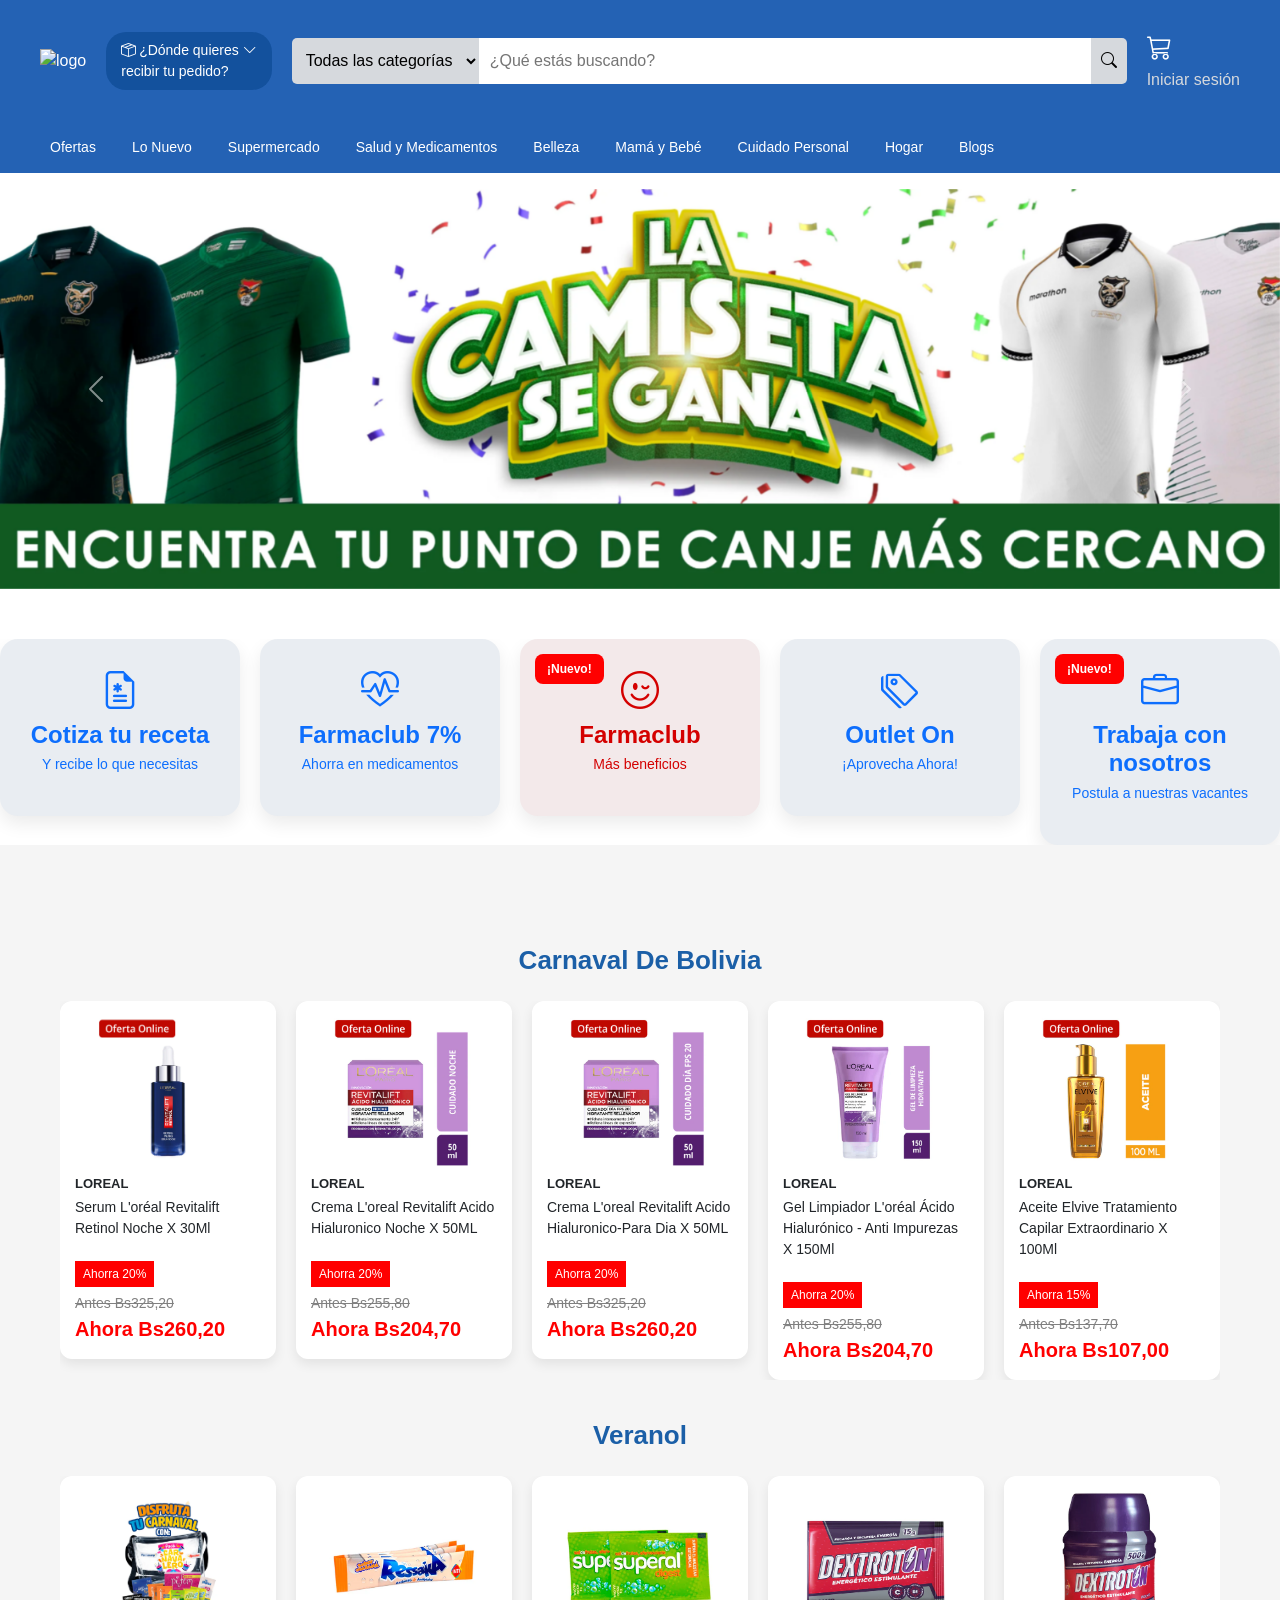
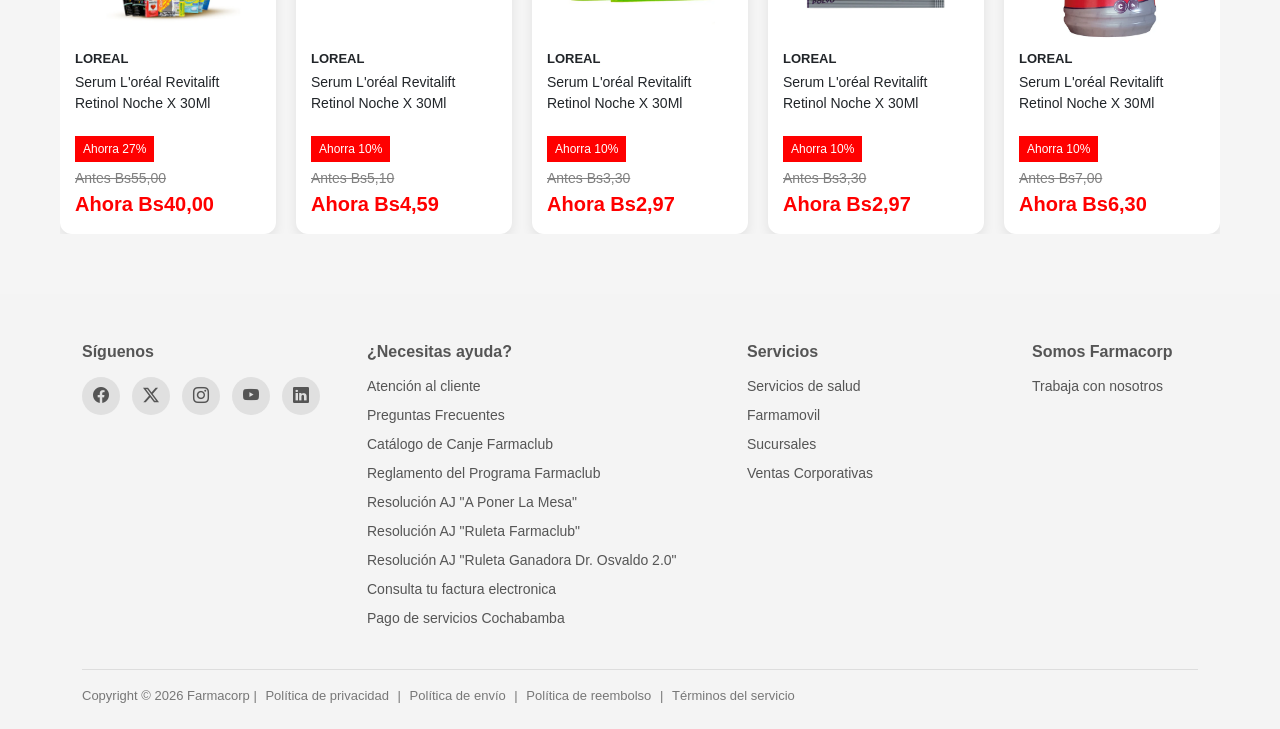
==== index.html @ aa455bb3 "Agregue la interfaz" ====
<!DOCTYPE html>
<html lang="es">

<head>
    <meta charset="UTF-8">
    <title>Farmacorp - Header</title>

    <!-- CSS PROPIO -->
    <link rel="stylesheet" href="style.css">

    <!-- Bootstrap Icons -->
    <link href="https://cdn.jsdelivr.net/npm/bootstrap-icons@1.11.3/font/bootstrap-icons.css" rel="stylesheet">

    <!-- Bootstrap CSS -->
    <link href="https://cdn.jsdelivr.net/npm/bootstrap@5.3.2/dist/css/bootstrap.min.css" rel="stylesheet">

    <!-- Swiper CSS -->
    <link rel="stylesheet" href="https://cdn.jsdelivr.net/npm/swiper@11/swiper-bundle.min.css" />
</head>

<body>

    <!-- ================= HEADER ================= -->
    <header>

        <div class="top-bar">
            <div class="logo">
                <img src="https://farmacorp.com/cdn/shop/files/farmacorp_-_copia_672x180_671x180_671x180_1570e736-2830-4a88-9469-2cffd4cb908e_1_671x180.webp?v=1767262376"
                    alt="logo">
            </div>

            <div class="ubicacion">
                <i class="bi bi-box-seam"></i>
                ¿Dónde quieres <i class="bi bi-chevron-down"></i><br> recibir tu pedido?
            </div>

            <div class="buscador">
                <select>
                    <option>Todas las categorías</option>
                    <option>Salud</option>
                    <option>Belleza</option>
                    <option>Hogar</option>
                </select>
                <input type="text" placeholder="¿Qué estás buscando?">
                <button><i class="bi bi-search" style="color: black;"></i></button>
            </div>

            <div class="acciones">
                <i class="bi bi-cart3" style="font-size: 25px;"></i> <br>
                <a href="#">Iniciar sesión</a>
            </div>
        </div>

        <nav class="menu">
            <ul>
                <li><a href="#">Ofertas</a></li>
                <li><a href="#">Lo Nuevo</a></li>
                <li><a href="#">Supermercado</a></li>
                <li><a href="#">Salud y Medicamentos</a></li>
                <li><a href="#">Belleza</a></li>
                <li><a href="#">Mamá y Bebé</a></li>
                <li><a href="#">Cuidado Personal</a></li>
                <li><a href="#">Hogar</a></li>
                <li><a href="#">Blogs</a></li>
            </ul>
        </nav>

    </header>

    <!-- ================= CARRUSEL PRINCIPAL ================= -->
    <div id="miCarrusel" class="carousel slide" data-bs-ride="carousel" data-bs-interval="5000">

        <div class="carousel-inner">
            <div class="carousel-item active">
                <img src="imgTarjetas/imgBaner1.png" class="d-block w-100">
            </div>

            <div class="carousel-item">
                <img src="imgTarjetas/imgBaner2.webp" class="d-block w-100">
            </div>

            <div class="carousel-item">
                <img src="imgTarjetas/imgBaner3.png" class="d-block w-100">
            </div>
        </div>

        <button class="carousel-control-prev" type="button" data-bs-target="#miCarrusel" data-bs-slide="prev">
            <span class="carousel-control-prev-icon"></span>
        </button>

        <button class="carousel-control-next" type="button" data-bs-target="#miCarrusel" data-bs-slide="next">
            <span class="carousel-control-next-icon"></span>
        </button>

    </div>

    <!-- ================= SLIDER DE TARJETAS ================= -->
    <div class="swiper mySwiper">

        <div class="swiper-wrapper">

            <div class="swiper-slide card-item">
                <i class="bi bi-file-earmark-medical"></i>
                <h4>Cotiza tu receta</h4>
                <p>Y recibe lo que necesitas</p>
            </div>

            <div class="swiper-slide card-item">
                <i class="bi bi-heart-pulse"></i>
                <h4>Farmaclub 7%</h4>
                <p>Ahorra en medicamentos</p>
            </div>

            <div class="swiper-slide card-item card-destacada">
                <span class="badge-nuevo">¡Nuevo!</span>
                <i class="bi bi-emoji-wink"></i>
                <h4>Farmaclub</h4>
                <p>Más beneficios</p>
            </div>

            <div class="swiper-slide card-item">
                <i class="bi bi-tags"></i>
                <h4>Outlet On</h4>
                <p>¡Aprovecha Ahora!</p>
            </div>

            <div class="swiper-slide card-item">
                <span class="badge-nuevo">¡Nuevo!</span>
                <i class="bi bi-briefcase"></i>
                <h4>Trabaja con nosotros</h4>
                <p>Postula a nuestras vacantes</p>
            </div>

            <!-- Servicios de Salud -->
            <div class="swiper-slide card-item">
                <span class="badge-nuevo">¡Nuevo!</span>
                <i class="bi bi-heart-pulse"></i>
                <h4>Servicios de Salud</h4>
                <p>Bienestar que perdura</p>
            </div>

            <!-- Ventas corporativas -->
            <div class="swiper-slide card-item">
                <i class="bi bi-arrow-repeat"></i>
                <h4>Ventas corporativas</h4>
                <p>Compra para tu empresa</p>
            </div>

            <!-- Buen vivir -->
            <div class="swiper-slide card-item">
                <i class="bi bi-book"></i>
                <h4>Buen vivir</h4>
                <p>Los post más leídos</p>
            </div>

        </div>
    </div>
    <section class="productos">

        <!-- ====== CARRUSEL 1 ====== -->
        <h2>Carnaval De Bolivia</h2>

        <div class="swiper productosSwiper1">
            <div class="swiper-wrapper">

                <!-- 9 PRODUCTOS -->
                <!-- Puedes cambiar imagen y texto luego -->

                <!-- Producto 1 -->
                <div class="swiper-slide card-producto">
                    
                    <img src="imgTarjetas/tarj1.webp" alt="">
                    <h5>LOREAL</h5>
                    <p>Serum L'oréal Revitalift Retinol Noche X 30Ml</p>
                    <span class="badge-desc">Ahorra 20%</span>
                    <div class="precio-antiguo">Antes Bs325,20</div>
                    <div class="precio-nuevo">Ahora Bs260,20</div>
                </div>

                <!-- Copia este bloque hasta tener 9 -->
                <div class="swiper-slide card-producto">
                    
                    <img src="imgTarjetas/tarj2.webp" alt="">
                    <h5>LOREAL</h5>
                    <p>Crema L'oreal Revitalift Acido Hialuronico Noche X 50ML</p>
                    <span class="badge-desc">Ahorra 20%</span>
                    <div class="precio-antiguo">Antes Bs255,80</div>
                    <div class="precio-nuevo">Ahora Bs204,70</div>
                </div>

                <div class="swiper-slide card-producto">
                    
                    <img src="imgTarjetas/tarj3.webp" alt="">
                    <h5>LOREAL</h5>
                    <p>Crema L'oreal Revitalift Acido Hialuronico-Para Dia X 50ML</p>
                    <span class="badge-desc">Ahorra 20%</span>
                    <div class="precio-antiguo">Antes Bs325,20</div>
                    <div class="precio-nuevo">Ahora Bs260,20</div>
                </div>

                <div class="swiper-slide card-producto">
                    
                    <img src="imgTarjetas/tarj4.webp" alt="">
                    <h5>LOREAL</h5>
                    <p>Gel Limpiador L'oréal Ácido Hialurónico - Anti Impurezas X 150Ml</p>
                    <span class="badge-desc">Ahorra 20%</span>
                    <div class="precio-antiguo">Antes Bs255,80</div>
                    <div class="precio-nuevo">Ahora Bs204,70</div>
                </div>

                <div class="swiper-slide card-producto">
                    
                    <img src="imgTarjetas/tarj5.webp" alt="">
                    <h5>LOREAL</h5>
                    <p>Aceite Elvive Tratamiento Capilar Extraordinario X 100Ml</p>
                    <span class="badge-desc">Ahorra 15%</span>
                    <div class="precio-antiguo">Antes Bs137,70</div>
                    <div class="precio-nuevo">Ahora Bs107,00</div>
                </div>

                <div class="swiper-slide card-producto">
                    
                    <img src="imgTarjetas/tarj6.webp">
                    <h5>LOREAL</h5>
                    <p>Garnier Skin Active Agua Micelar X 100Ml</p>
                    <span class="badge-desc">Ahorra 15%</span>
                    <div class="precio-antiguo">Antes Bs149,70</div>
                    <div class="precio-nuevo">Ahora Bs127,30</div>
                </div>

                <div class="swiper-slide card-producto">
                    
                    <img src="imgTarjetas/tarj7.webp" alt="">
                    <h5>LOREAL</h5>
                    <p>Garnier Skin Active Agua Micelar Con Aceite X 100Ml</p>
                    <span class="badge-desc">Ahorra 15%</span>
                    <div class="precio-antiguo">Antes Bs369,50</div>
                    <div class="precio-nuevo">Ahora Bs59,10</div>
                </div>

                <div class="swiper-slide card-producto">
                 
                    <img src="imgTarjetas/tarj8.webp" alt="">
                    <h5>LOREAL</h5>
                    <p>Agua Micelar Garnier Tono Uniforme X 400Ml</p>
                    <span class="badge-desc">Ahorra 15%</span>
                    <div class="precio-antiguo">Antes Bs89,50</div>
                    <div class="precio-nuevo">Ahora Bs76,10</div>
                </div>

                <!-- TARJETA VER MÁS -->
                <div class="swiper-slide card-producto card-vermas">
                    <div class="vermas-content">
                        
                        <i class="bi bi-arrow-right-circle-fill"></i>
                        <h4>Ver más</h4>
                        <span class="linea-titulo">Carnaval De Bolivia</span>
                    </div>
                </div>

            </div>
        </div>


        <!-- ====== CARRUSEL 2 ====== -->
        <h2>Veranol</h2>

        <div class="swiper productosSwiper2">
            <div class="swiper-wrapper">

                <!-- Repite misma estructura -->
                <div class="swiper-slide card-producto">
                   
                    <img src="imgTarjetas/tarj9.webp" alt="">
                    <h5>LOREAL</h5>
                    <p>Serum L'oréal Revitalift Retinol Noche X 30Ml</p>
                    <span class="badge-desc">Ahorra 27%</span>
                    <div class="precio-antiguo">Antes Bs55,00</div>
                    <div class="precio-nuevo">Ahora Bs40,00</div>
                </div>

                <div class="swiper-slide card-producto">
                    
                    <img src="imgTarjetas/tarj10.webp" alt="">
                    <h5>LOREAL</h5>
                    <p>Serum L'oréal Revitalift Retinol Noche X 30Ml</p>
                    <span class="badge-desc">Ahorra 10%</span>
                    <div class="precio-antiguo">Antes Bs5,10</div>
                    <div class="precio-nuevo">Ahora Bs4,59</div>
                </div>

                <div class="swiper-slide card-producto">
                   
                    <img src="imgTarjetas/tarj11.webp" alt="">
                    <h5>LOREAL</h5>
                    <p>Serum L'oréal Revitalift Retinol Noche X 30Ml</p>
                    <span class="badge-desc">Ahorra 10%</span>
                    <div class="precio-antiguo">Antes Bs3,30</div>
                    <div class="precio-nuevo">Ahora Bs2,97</div>
                </div>

                <div class="swiper-slide card-producto">
                    
                    <img src="imgTarjetas/tarj12.webp" alt="">
                    <h5>LOREAL</h5>
                    <p>Serum L'oréal Revitalift Retinol Noche X 30Ml</p>
                    <span class="badge-desc">Ahorra 10%</span>
                    <div class="precio-antiguo">Antes Bs3,30</div>
                    <div class="precio-nuevo">Ahora Bs2,97</div>
                </div>

                <div class="swiper-slide card-producto">
               
                    <img src="imgTarjetas/tarj13.webp" alt="">
                    <h5>LOREAL</h5>
                    <p>Serum L'oréal Revitalift Retinol Noche X 30Ml</p>
                    <span class="badge-desc">Ahorra 10%</span>
                    <div class="precio-antiguo">Antes Bs7,00</div>
                    <div class="precio-nuevo">Ahora Bs6,30</div>
                </div>

                <div class="swiper-slide card-producto">
                
                    <img src="imgTarjetas/tarj14.webp" alt="">
                    <h5>LOREAL</h5>
                    <p>Serum L'oréal Revitalift Retinol Noche X 30Ml</p>
                    <span class="badge-desc">Ahorra 10%</span>
                    <div class="precio-antiguo">Antes Bs116,70</div>
                    <div class="precio-nuevo">Ahora Bs105,03</div>
                </div>

                <div class="swiper-slide card-producto">
         
                    <img src="imgTarjetas/tarj15.webp" alt="">
                    <h5>LOREAL</h5>
                    <p>Serum L'oréal Revitalift Retinol Noche X 30Ml</p>
                    <span class="badge-desc">Ahorra 50%</span>
                    <div class="precio-antiguo">Antes Bs15,60</div>
                    <div class="precio-nuevo">Ahora Bs7,80</div>
                </div>

                <div class="swiper-slide card-producto">

                    <img src="imgTarjetas/tarj16.webp" alt="">
                    <h5>LOREAL</h5>
                    <p>Serum L'oréal Revitalift Retinol Noche X 30Ml</p>
                    <span class="badge-desc">Ahorra 50%</span>
                    <div class="precio-antiguo">Antes Bs453,40</div>
                    <div class="precio-nuevo">Ahora Bs226,70</div>
                </div>

                <!-- Copiar hasta 9 -->

                <div class="swiper-slide card-producto card-vermas">
                    <div class="vermas-content">
                        
                        <i class="bi bi-arrow-right-circle-fill"></i>
                        <h4>Ver más</h4>
                        <span class="linea-titulo">Veranol</span>
                    </div>
                </div>

            </div>
        </div>

    </section>

    <footer class="footer-farma pt-5 pb-4">
        <div class="container">

            <div class="row">

                <!-- Síguenos -->
                <div class="col-md-3">
                    <h6 class="footer-title">Síguenos</h6>
                    <div class="footer-social mt-3">
                        <a href="#"><i class="bi bi-facebook"></i></a>
                        <a href="#"><i class="bi bi-twitter-x"></i></a>
                        <a href="#"><i class="bi bi-instagram"></i></a>
                        <a href="#"><i class="bi bi-youtube"></i></a>
                        <a href="#"><i class="bi bi-linkedin"></i></a>
                    </div>
                </div>

                <!-- ¿Necesitas ayuda? -->
                <div class="col-md-4">
                    <h6 class="footer-title">¿Necesitas ayuda?</h6>
                    <ul class="footer-links">
                        <li><a href="#">Atención al cliente</a></li>
                        <li><a href="#">Preguntas Frecuentes</a></li>
                        <li><a href="#">Catálogo de Canje Farmaclub</a></li>
                        <li><a href="#">Reglamento del Programa Farmaclub</a></li>
                        <li><a href="#">Resolución AJ "A Poner La Mesa"</a></li>
                        <li><a href="#">Resolución AJ "Ruleta Farmaclub"</a></li>
                        <li><a href="#">Resolución AJ "Ruleta Ganadora Dr. Osvaldo 2.0"</a></li>
                        <li><a href="#">Consulta tu factura electronica</a></li>
                        <li><a href="#">Pago de servicios Cochabamba</a></li>
                    </ul>
                </div>

                <!-- Servicios -->
                <div class="col-md-3">
                    <h6 class="footer-title">Servicios</h6>
                    <ul class="footer-links">
                        <li><a href="#">Servicios de salud</a></li>
                        <li><a href="#">Farmamovil</a></li>
                        <li><a href="#">Sucursales</a></li>
                        <li><a href="#">Ventas Corporativas</a></li>
                    </ul>
                </div>

                <!-- Somos Farmacorp -->
                <div class="col-md-2">
                    <h6 class="footer-title">Somos Farmacorp</h6>
                    <ul class="footer-links">
                        <li><a href="#">Trabaja con nosotros</a></li>
                    </ul>
                </div>

            </div>

            <!-- Línea inferior -->
            <div class="footer-bottom mt-4 pt-3">
                <p class="m-0">
                    Copyright © 2026 Farmacorp |
                    <a href="#">Política de privacidad</a> |
                    <a href="#">Política de envío</a> |
                    <a href="#">Política de reembolso</a> |
                    <a href="#">Términos del servicio</a>
                </p>
            </div>

        </div>
    </footer>


    <!-- ================= SCRIPTS AL FINAL ================= -->

    <!-- Bootstrap JS -->
    <script src="https://cdn.jsdelivr.net/npm/bootstrap@5.3.2/dist/js/bootstrap.bundle.min.js"></script>

    <!-- Swiper JS (PRIMERO se carga la librería) -->
    <script src="https://cdn.jsdelivr.net/npm/swiper@11/swiper-bundle.min.js"></script>

    <!-- Luego se inicializa -->
    <script>
        var swiper = new Swiper(".mySwiper", {
            slidesPerView: 5,   // 👈 ahora 5 visibles
            spaceBetween: 20,
            grabCursor: true,
            breakpoints: {
                0: { slidesPerView: 1.2 },
                600: { slidesPerView: 2 },
                900: { slidesPerView: 3 },
                1200: { slidesPerView: 5 } // 👈 5 en escritorio
            }
        });
    </script>

    <script>
        new Swiper(".productosSwiper1", {
            slidesPerView: 5,
            spaceBetween: 20,
            grabCursor: true,
            breakpoints: {
                0: { slidesPerView: 1.2 },
                600: { slidesPerView: 2 },
                900: { slidesPerView: 3 },
                1200: { slidesPerView: 5 }
            }
        });

        new Swiper(".productosSwiper2", {
            slidesPerView: 5,
            spaceBetween: 20,
            grabCursor: true,
            breakpoints: {
                0: { slidesPerView: 1.2 },
                600: { slidesPerView: 2 },
                900: { slidesPerView: 3 },
                1200: { slidesPerView: 5 }
            }
        });
    </script>


</body>

</html>
---- style.css ----
/* =========================
   RESET GENERAL
========================= */
*{
    margin:0;
    padding:0;
    box-sizing:border-box;
    font-family: Arial, sans-serif;
}

body{
    background:#ffffff;
}

/* =========================
   HEADER
========================= */
header{
    background:#2462b4;
    color:white;
}

/* =========================
   BARRA SUPERIOR
========================= */
.top-bar{
    display:flex;
    align-items:center;
    justify-content:space-between;
    padding:30px 40px;
    gap:20px;
}

.logo img{
    width:180px;
}

.ubicacion{
    background:#13519d;
    padding:8px 15px;
    border-radius:20px;
    font-size:14px;
    cursor:pointer;
}

.ubicacion:hover{
    background:#163d6e;
}

/* =========================
   BUSCADOR
========================= */
.buscador{
    display:flex;
    flex:1;
    max-width:900px;
}

.buscador select,
.buscador button{
    padding:10px;
    border:none;
    background:#d6d9dd;
}

.buscador select{
    border-radius:5px 0 0 5px;
}

.buscador input{
    flex:1;
    padding:11px;
    border:none;
    outline:none;
}

.buscador button{
    border-radius:0 5px 5px 0;
    cursor:pointer;
}

.buscador button:hover{
    background:#163d6e;
}

/* =========================
   MENU
========================= */
.menu ul{
    display:flex;
    list-style:none;
}

.menu a{
    display:block;
    padding:15px 18px;
    color:white;
    text-decoration:none;
    font-size:14px;
    transition:0.3s;
}

.menu a:hover{
    background:#1b3c6a;
}

/* =========================
   CARRUSEL PRINCIPAL
========================= */
.carousel-item{
    height:400px;
}

.carousel-item img{
    width:100%;
    height:100%;
    object-fit:cover;
}
.acciones a{
color: #d6d9dd;
text-decoration: none;
}
/* =========================
   CARRUSEL SUPERIOR (ICONOS)
========================= */
.mySwiper{
    margin-top:50px;
    padding:20px 40px;
}

.card-item{
    background:#e9edf2;
    border-radius:18px;
    padding:25px 15px;
    text-align:center;
    height:190px;
    display:flex;
    flex-direction:column;
    justify-content:center;
    box-shadow:0 8px 18px rgba(0,0,0,0.08);
    transition:0.3s;
    position:relative;
}

/* TARJETA DESTACADA FARMACLUB */

.card-item.card-destacada h4,
.card-item.card-destacada p,
.card-item.card-destacada i {
    color: #d40000 !important;
}
.card-destacada{
    background:#f3e9ea;   /* rosado claro */
}

.card-destacada h4{
    color:#c62828;   /* rojo título */
}

.card-destacada p{
    color:#c62828;
}

.card-destacada i{
    color:#c62828;
}

.card-item:hover{
    transform:translateY(-6px);
}

.card-item i{
    font-size:38px;
    color:#0d6efd;
    margin-bottom:10px;
}

.card-item h4{
    color:#0d6efd;
    font-weight:bold;
    margin-bottom:5px;
}

.card-item p{
    color:#0d6efd;
    font-size:14px;
}

.badge-nuevo{
    position:absolute;
    top:15px;
    left:15px;
    background:red;
    color:white;
    font-size:12px;
    padding:6px 12px;
    border-radius:8px;
    font-weight:bold;
}

/* =========================
   PRODUCTOS (CARRUSEL)
========================= */
.productos{
    padding:60px;
    background:#f5f5f5;
}

.productos h2{
    margin:40px 0 25px;
    color:#1b5fa7;
    font-weight:bold;
    text-align:center;   /* 👈 centrado */
    font-size:26px;
}

/* TARJETAS PRODUCTO */
.card-producto{
    background:white;
    border-radius:12px;
    padding:15px;
    height:360px;
    box-shadow:0 5px 12px rgba(0,0,0,0.08);
    position:relative;
    transition:0.3s;
    display:flex;
    flex-direction:column;
}

.card-producto:hover{
    transform:translateY(-5px);
}

.card-producto img{
    width:100%;
    height:150px;
    object-fit:contain;
    margin-bottom:10px;
}

.card-producto h5{
    font-size:13px;
    font-weight:bold;
    margin-bottom:5px;
}

.card-producto p{
    font-size:14px;
    flex-grow:1;
}

/* BADGES */
.badge-online{
    position:absolute;
    top:10px;
    left:10px;
    background:#c00000;
    color:white;
    padding:4px 8px;
    font-size:11px;
    border-radius:4px;
}

.badge-desc{
    display:inline-block;
    background:red;
    color:white;
    font-size:12px;
    padding:4px 8px;
    margin:6px 0;
}

.precio-antiguo{
    text-decoration:line-through;
    color:gray;
    font-size:14px;
}

.precio-nuevo{
    color:red;
    font-size:20px;
    font-weight:bold;
}


/* ===============================
   TARJETA VER MÁS ESTILO FARMACORP
================================ */

.card-vermas{
    background:#0f3d73; /* azul oscuro */
    border-radius:12px;
    height:360px;
    display:flex;
    align-items:center;
    justify-content:center;
    text-align:center;
    cursor:pointer;
    transition:0.3s;
}

.card-vermas:hover{
    transform:translateY(-5px);
    background:#0c2f59;
}

.card-vermas .vermas-content{
    display:flex;
    flex-direction:column;
    align-items:center;
    justify-content:center;
}

.card-vermas .linea-titulo{
    font-size:15px;
    font-weight:500;
    color:white;
    margin-bottom:10px;
}

.card-vermas h4{
    font-size:22px;
    font-weight:bold;
    color:white;
    margin-bottom:12px;
}

.card-vermas i{
    font-size:40px;
    color:white;
}

/* FOOTER */
.footer-farma {
  background-color: #f4f4f4;
  color: #555;
  font-size: 14px;
}

.footer-title {
  font-weight: 600;
  margin-bottom: 15px;
}

.footer-links {
  list-style: none;
  padding: 0;
}

.footer-links li {
  margin-bottom: 8px;
}

.footer-links a {
  text-decoration: none;
  color: #555;
  transition: 0.2s;
}

.footer-links a:hover {
  color: #0d47a1;
}

.footer-social a {
  display: inline-flex;
  align-items: center;
  justify-content: center;
  width: 38px;
  height: 38px;
  background-color: #e0e0e0;
  border-radius: 50%;
  margin-right: 8px;
  color: #555;
  font-size: 16px;
  transition: 0.3s;
}

.footer-social a:hover {
  background-color: #d0d0d0;
}

.footer-bottom {
  border-top: 1px solid #ddd;
  font-size: 13px;
  color: #777;
}

.footer-bottom a {
  text-decoration: none;
  color: #777;
  margin: 0 5px;
}

.footer-bottom a:hover {
  color: #000;
}

/* =========================
   RESPONSIVE
========================= */
@media(max-width:900px){
    .top-bar{
        flex-wrap:wrap;
    }

    .buscador{
        width:100%;
    }
}
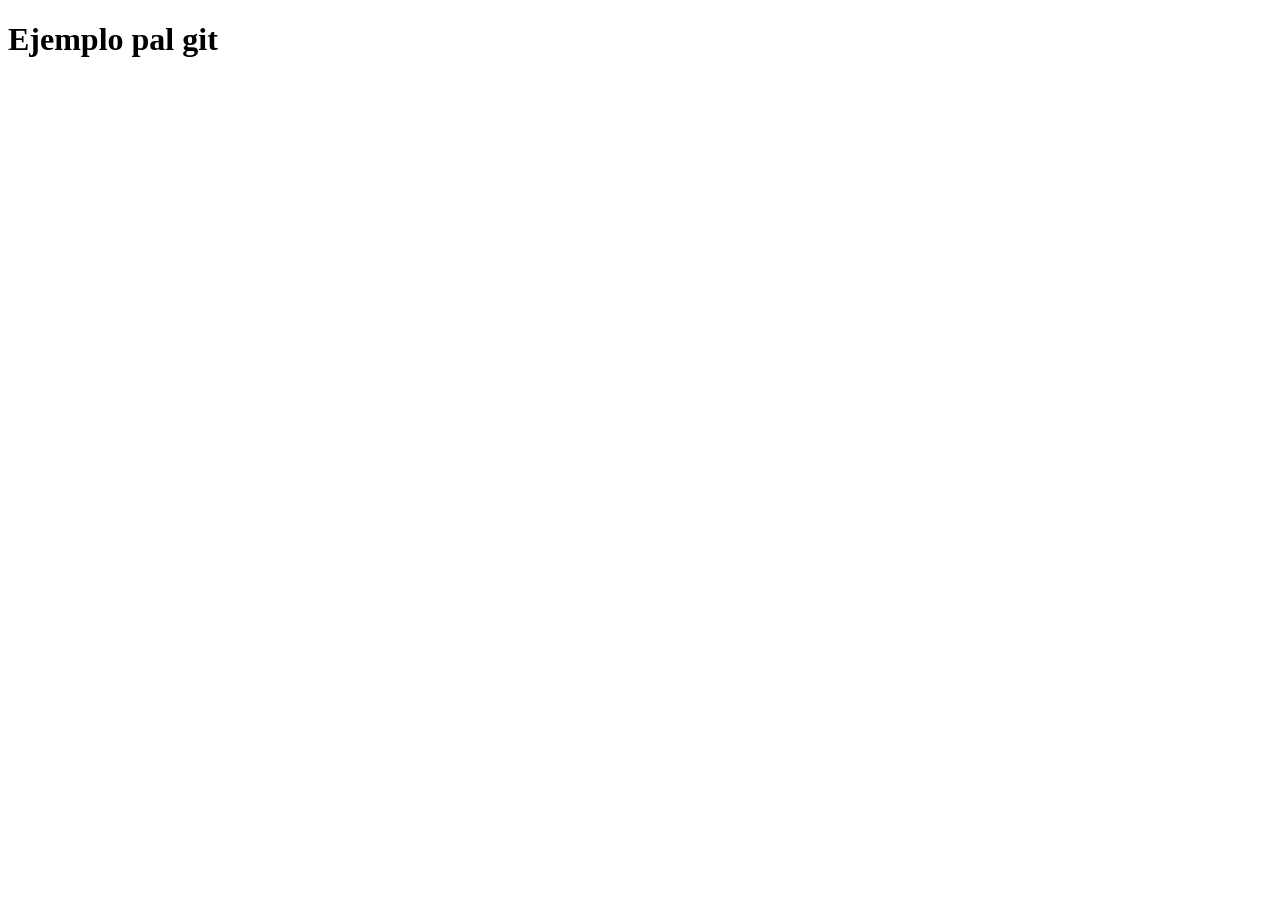
==== commit d6b044e0: "agrego ejemplo" ====
--- a/index.html
+++ b/index.html
@@ -1,489 +1,11 @@
 <!DOCTYPE html>
-<html lang="es">
-
+<html lang="en">
 <head>
     <meta charset="UTF-8">
-    <title>Farmacorp - Header</title>
-
-    <!-- CSS PROPIO -->
-    <link rel="stylesheet" href="style.css">
-
-    <!-- Bootstrap Icons -->
-    <link href="https://cdn.jsdelivr.net/npm/bootstrap-icons@1.11.3/font/bootstrap-icons.css" rel="stylesheet">
-
-    <!-- Bootstrap CSS -->
-    <link href="https://cdn.jsdelivr.net/npm/bootstrap@5.3.2/dist/css/bootstrap.min.css" rel="stylesheet">
-
-    <!-- Swiper CSS -->
-    <link rel="stylesheet" href="https://cdn.jsdelivr.net/npm/swiper@11/swiper-bundle.min.css" />
+    <meta name="viewport" content="width=device-width, initial-scale=1.0">
+    <title>Document</title>
 </head>
-
 <body>
-
-    <!-- ================= HEADER ================= -->
-    <header>
-
-        <div class="top-bar">
-            <div class="logo">
-                <img src="https://farmacorp.com/cdn/shop/files/farmacorp_-_copia_672x180_671x180_671x180_1570e736-2830-4a88-9469-2cffd4cb908e_1_671x180.webp?v=1767262376"
-                    alt="logo">
-            </div>
-
-            <div class="ubicacion">
-                <i class="bi bi-box-seam"></i>
-                ¿Dónde quieres <i class="bi bi-chevron-down"></i><br> recibir tu pedido?
-            </div>
-
-            <div class="buscador">
-                <select>
-                    <option>Todas las categorías</option>
-                    <option>Salud</option>
-                    <option>Belleza</option>
-                    <option>Hogar</option>
-                </select>
-                <input type="text" placeholder="¿Qué estás buscando?">
-                <button><i class="bi bi-search" style="color: black;"></i></button>
-            </div>
-
-            <div class="acciones">
-                <i class="bi bi-cart3" style="font-size: 25px;"></i> <br>
-                <a href="#">Iniciar sesión</a>
-            </div>
-        </div>
-
-        <nav class="menu">
-            <ul>
-                <li><a href="#">Ofertas</a></li>
-                <li><a href="#">Lo Nuevo</a></li>
-                <li><a href="#">Supermercado</a></li>
-                <li><a href="#">Salud y Medicamentos</a></li>
-                <li><a href="#">Belleza</a></li>
-                <li><a href="#">Mamá y Bebé</a></li>
-                <li><a href="#">Cuidado Personal</a></li>
-                <li><a href="#">Hogar</a></li>
-                <li><a href="#">Blogs</a></li>
-            </ul>
-        </nav>
-
-    </header>
-
-    <!-- ================= CARRUSEL PRINCIPAL ================= -->
-    <div id="miCarrusel" class="carousel slide" data-bs-ride="carousel" data-bs-interval="5000">
-
-        <div class="carousel-inner">
-            <div class="carousel-item active">
-                <img src="imgTarjetas/imgBaner1.png" class="d-block w-100">
-            </div>
-
-            <div class="carousel-item">
-                <img src="imgTarjetas/imgBaner2.webp" class="d-block w-100">
-            </div>
-
-            <div class="carousel-item">
-                <img src="imgTarjetas/imgBaner3.png" class="d-block w-100">
-            </div>
-        </div>
-
-        <button class="carousel-control-prev" type="button" data-bs-target="#miCarrusel" data-bs-slide="prev">
-            <span class="carousel-control-prev-icon"></span>
-        </button>
-
-        <button class="carousel-control-next" type="button" data-bs-target="#miCarrusel" data-bs-slide="next">
-            <span class="carousel-control-next-icon"></span>
-        </button>
-
-    </div>
-
-    <!-- ================= SLIDER DE TARJETAS ================= -->
-    <div class="swiper mySwiper">
-
-        <div class="swiper-wrapper">
-
-            <div class="swiper-slide card-item">
-                <i class="bi bi-file-earmark-medical"></i>
-                <h4>Cotiza tu receta</h4>
-                <p>Y recibe lo que necesitas</p>
-            </div>
-
-            <div class="swiper-slide card-item">
-                <i class="bi bi-heart-pulse"></i>
-                <h4>Farmaclub 7%</h4>
-                <p>Ahorra en medicamentos</p>
-            </div>
-
-            <div class="swiper-slide card-item card-destacada">
-                <span class="badge-nuevo">¡Nuevo!</span>
-                <i class="bi bi-emoji-wink"></i>
-                <h4>Farmaclub</h4>
-                <p>Más beneficios</p>
-            </div>
-
-            <div class="swiper-slide card-item">
-                <i class="bi bi-tags"></i>
-                <h4>Outlet On</h4>
-                <p>¡Aprovecha Ahora!</p>
-            </div>
-
-            <div class="swiper-slide card-item">
-                <span class="badge-nuevo">¡Nuevo!</span>
-                <i class="bi bi-briefcase"></i>
-                <h4>Trabaja con nosotros</h4>
-                <p>Postula a nuestras vacantes</p>
-            </div>
-
-            <!-- Servicios de Salud -->
-            <div class="swiper-slide card-item">
-                <span class="badge-nuevo">¡Nuevo!</span>
-                <i class="bi bi-heart-pulse"></i>
-                <h4>Servicios de Salud</h4>
-                <p>Bienestar que perdura</p>
-            </div>
-
-            <!-- Ventas corporativas -->
-            <div class="swiper-slide card-item">
-                <i class="bi bi-arrow-repeat"></i>
-                <h4>Ventas corporativas</h4>
-                <p>Compra para tu empresa</p>
-            </div>
-
-            <!-- Buen vivir -->
-            <div class="swiper-slide card-item">
-                <i class="bi bi-book"></i>
-                <h4>Buen vivir</h4>
-                <p>Los post más leídos</p>
-            </div>
-
-        </div>
-    </div>
-    <section class="productos">
-
-        <!-- ====== CARRUSEL 1 ====== -->
-        <h2>Carnaval De Bolivia</h2>
-
-        <div class="swiper productosSwiper1">
-            <div class="swiper-wrapper">
-
-                <!-- 9 PRODUCTOS -->
-                <!-- Puedes cambiar imagen y texto luego -->
-
-                <!-- Producto 1 -->
-                <div class="swiper-slide card-producto">
-                    
-                    <img src="imgTarjetas/tarj1.webp" alt="">
-                    <h5>LOREAL</h5>
-                    <p>Serum L'oréal Revitalift Retinol Noche X 30Ml</p>
-                    <span class="badge-desc">Ahorra 20%</span>
-                    <div class="precio-antiguo">Antes Bs325,20</div>
-                    <div class="precio-nuevo">Ahora Bs260,20</div>
-                </div>
-
-                <!-- Copia este bloque hasta tener 9 -->
-                <div class="swiper-slide card-producto">
-                    
-                    <img src="imgTarjetas/tarj2.webp" alt="">
-                    <h5>LOREAL</h5>
-                    <p>Crema L'oreal Revitalift Acido Hialuronico Noche X 50ML</p>
-                    <span class="badge-desc">Ahorra 20%</span>
-                    <div class="precio-antiguo">Antes Bs255,80</div>
-                    <div class="precio-nuevo">Ahora Bs204,70</div>
-                </div>
-
-                <div class="swiper-slide card-producto">
-                    
-                    <img src="imgTarjetas/tarj3.webp" alt="">
-                    <h5>LOREAL</h5>
-                    <p>Crema L'oreal Revitalift Acido Hialuronico-Para Dia X 50ML</p>
-                    <span class="badge-desc">Ahorra 20%</span>
-                    <div class="precio-antiguo">Antes Bs325,20</div>
-                    <div class="precio-nuevo">Ahora Bs260,20</div>
-                </div>
-
-                <div class="swiper-slide card-producto">
-                    
-                    <img src="imgTarjetas/tarj4.webp" alt="">
-                    <h5>LOREAL</h5>
-                    <p>Gel Limpiador L'oréal Ácido Hialurónico - Anti Impurezas X 150Ml</p>
-                    <span class="badge-desc">Ahorra 20%</span>
-                    <div class="precio-antiguo">Antes Bs255,80</div>
-                    <div class="precio-nuevo">Ahora Bs204,70</div>
-                </div>
-
-                <div class="swiper-slide card-producto">
-                    
-                    <img src="imgTarjetas/tarj5.webp" alt="">
-                    <h5>LOREAL</h5>
-                    <p>Aceite Elvive Tratamiento Capilar Extraordinario X 100Ml</p>
-                    <span class="badge-desc">Ahorra 15%</span>
-                    <div class="precio-antiguo">Antes Bs137,70</div>
-                    <div class="precio-nuevo">Ahora Bs107,00</div>
-                </div>
-
-                <div class="swiper-slide card-producto">
-                    
-                    <img src="imgTarjetas/tarj6.webp">
-                    <h5>LOREAL</h5>
-                    <p>Garnier Skin Active Agua Micelar X 100Ml</p>
-                    <span class="badge-desc">Ahorra 15%</span>
-                    <div class="precio-antiguo">Antes Bs149,70</div>
-                    <div class="precio-nuevo">Ahora Bs127,30</div>
-                </div>
-
-                <div class="swiper-slide card-producto">
-                    
-                    <img src="imgTarjetas/tarj7.webp" alt="">
-                    <h5>LOREAL</h5>
-                    <p>Garnier Skin Active Agua Micelar Con Aceite X 100Ml</p>
-                    <span class="badge-desc">Ahorra 15%</span>
-                    <div class="precio-antiguo">Antes Bs369,50</div>
-                    <div class="precio-nuevo">Ahora Bs59,10</div>
-                </div>
-
-                <div class="swiper-slide card-producto">
-                 
-                    <img src="imgTarjetas/tarj8.webp" alt="">
-                    <h5>LOREAL</h5>
-                    <p>Agua Micelar Garnier Tono Uniforme X 400Ml</p>
-                    <span class="badge-desc">Ahorra 15%</span>
-                    <div class="precio-antiguo">Antes Bs89,50</div>
-                    <div class="precio-nuevo">Ahora Bs76,10</div>
-                </div>
-
-                <!-- TARJETA VER MÁS -->
-                <div class="swiper-slide card-producto card-vermas">
-                    <div class="vermas-content">
-                        
-                        <i class="bi bi-arrow-right-circle-fill"></i>
-                        <h4>Ver más</h4>
-                        <span class="linea-titulo">Carnaval De Bolivia</span>
-                    </div>
-                </div>
-
-            </div>
-        </div>
-
-
-        <!-- ====== CARRUSEL 2 ====== -->
-        <h2>Veranol</h2>
-
-        <div class="swiper productosSwiper2">
-            <div class="swiper-wrapper">
-
-                <!-- Repite misma estructura -->
-                <div class="swiper-slide card-producto">
-                   
-                    <img src="imgTarjetas/tarj9.webp" alt="">
-                    <h5>LOREAL</h5>
-                    <p>Serum L'oréal Revitalift Retinol Noche X 30Ml</p>
-                    <span class="badge-desc">Ahorra 27%</span>
-                    <div class="precio-antiguo">Antes Bs55,00</div>
-                    <div class="precio-nuevo">Ahora Bs40,00</div>
-                </div>
-
-                <div class="swiper-slide card-producto">
-                    
-                    <img src="imgTarjetas/tarj10.webp" alt="">
-                    <h5>LOREAL</h5>
-                    <p>Serum L'oréal Revitalift Retinol Noche X 30Ml</p>
-                    <span class="badge-desc">Ahorra 10%</span>
-                    <div class="precio-antiguo">Antes Bs5,10</div>
-                    <div class="precio-nuevo">Ahora Bs4,59</div>
-                </div>
-
-                <div class="swiper-slide card-producto">
-                   
-                    <img src="imgTarjetas/tarj11.webp" alt="">
-                    <h5>LOREAL</h5>
-                    <p>Serum L'oréal Revitalift Retinol Noche X 30Ml</p>
-                    <span class="badge-desc">Ahorra 10%</span>
-                    <div class="precio-antiguo">Antes Bs3,30</div>
-                    <div class="precio-nuevo">Ahora Bs2,97</div>
-                </div>
-
-                <div class="swiper-slide card-producto">
-                    
-                    <img src="imgTarjetas/tarj12.webp" alt="">
-                    <h5>LOREAL</h5>
-                    <p>Serum L'oréal Revitalift Retinol Noche X 30Ml</p>
-                    <span class="badge-desc">Ahorra 10%</span>
-                    <div class="precio-antiguo">Antes Bs3,30</div>
-                    <div class="precio-nuevo">Ahora Bs2,97</div>
-                </div>
-
-                <div class="swiper-slide card-producto">
-               
-                    <img src="imgTarjetas/tarj13.webp" alt="">
-                    <h5>LOREAL</h5>
-                    <p>Serum L'oréal Revitalift Retinol Noche X 30Ml</p>
-                    <span class="badge-desc">Ahorra 10%</span>
-                    <div class="precio-antiguo">Antes Bs7,00</div>
-                    <div class="precio-nuevo">Ahora Bs6,30</div>
-                </div>
-
-                <div class="swiper-slide card-producto">
-                
-                    <img src="imgTarjetas/tarj14.webp" alt="">
-                    <h5>LOREAL</h5>
-                    <p>Serum L'oréal Revitalift Retinol Noche X 30Ml</p>
-                    <span class="badge-desc">Ahorra 10%</span>
-                    <div class="precio-antiguo">Antes Bs116,70</div>
-                    <div class="precio-nuevo">Ahora Bs105,03</div>
-                </div>
-
-                <div class="swiper-slide card-producto">
-         
-                    <img src="imgTarjetas/tarj15.webp" alt="">
-                    <h5>LOREAL</h5>
-                    <p>Serum L'oréal Revitalift Retinol Noche X 30Ml</p>
-                    <span class="badge-desc">Ahorra 50%</span>
-                    <div class="precio-antiguo">Antes Bs15,60</div>
-                    <div class="precio-nuevo">Ahora Bs7,80</div>
-                </div>
-
-                <div class="swiper-slide card-producto">
-
-                    <img src="imgTarjetas/tarj16.webp" alt="">
-                    <h5>LOREAL</h5>
-                    <p>Serum L'oréal Revitalift Retinol Noche X 30Ml</p>
-                    <span class="badge-desc">Ahorra 50%</span>
-                    <div class="precio-antiguo">Antes Bs453,40</div>
-                    <div class="precio-nuevo">Ahora Bs226,70</div>
-                </div>
-
-                <!-- Copiar hasta 9 -->
-
-                <div class="swiper-slide card-producto card-vermas">
-                    <div class="vermas-content">
-                        
-                        <i class="bi bi-arrow-right-circle-fill"></i>
-                        <h4>Ver más</h4>
-                        <span class="linea-titulo">Veranol</span>
-                    </div>
-                </div>
-
-            </div>
-        </div>
-
-    </section>
-
-    <footer class="footer-farma pt-5 pb-4">
-        <div class="container">
-
-            <div class="row">
-
-                <!-- Síguenos -->
-                <div class="col-md-3">
-                    <h6 class="footer-title">Síguenos</h6>
-                    <div class="footer-social mt-3">
-                        <a href="#"><i class="bi bi-facebook"></i></a>
-                        <a href="#"><i class="bi bi-twitter-x"></i></a>
-                        <a href="#"><i class="bi bi-instagram"></i></a>
-                        <a href="#"><i class="bi bi-youtube"></i></a>
-                        <a href="#"><i class="bi bi-linkedin"></i></a>
-                    </div>
-                </div>
-
-                <!-- ¿Necesitas ayuda? -->
-                <div class="col-md-4">
-                    <h6 class="footer-title">¿Necesitas ayuda?</h6>
-                    <ul class="footer-links">
-                        <li><a href="#">Atención al cliente</a></li>
-                        <li><a href="#">Preguntas Frecuentes</a></li>
-                        <li><a href="#">Catálogo de Canje Farmaclub</a></li>
-                        <li><a href="#">Reglamento del Programa Farmaclub</a></li>
-                        <li><a href="#">Resolución AJ "A Poner La Mesa"</a></li>
-                        <li><a href="#">Resolución AJ "Ruleta Farmaclub"</a></li>
-                        <li><a href="#">Resolución AJ "Ruleta Ganadora Dr. Osvaldo 2.0"</a></li>
-                        <li><a href="#">Consulta tu factura electronica</a></li>
-                        <li><a href="#">Pago de servicios Cochabamba</a></li>
-                    </ul>
-                </div>
-
-                <!-- Servicios -->
-                <div class="col-md-3">
-                    <h6 class="footer-title">Servicios</h6>
-                    <ul class="footer-links">
-                        <li><a href="#">Servicios de salud</a></li>
-                        <li><a href="#">Farmamovil</a></li>
-                        <li><a href="#">Sucursales</a></li>
-                        <li><a href="#">Ventas Corporativas</a></li>
-                    </ul>
-                </div>
-
-                <!-- Somos Farmacorp -->
-                <div class="col-md-2">
-                    <h6 class="footer-title">Somos Farmacorp</h6>
-                    <ul class="footer-links">
-                        <li><a href="#">Trabaja con nosotros</a></li>
-                    </ul>
-                </div>
-
-            </div>
-
-            <!-- Línea inferior -->
-            <div class="footer-bottom mt-4 pt-3">
-                <p class="m-0">
-                    Copyright © 2026 Farmacorp |
-                    <a href="#">Política de privacidad</a> |
-                    <a href="#">Política de envío</a> |
-                    <a href="#">Política de reembolso</a> |
-                    <a href="#">Términos del servicio</a>
-                </p>
-            </div>
-
-        </div>
-    </footer>
-
-
-    <!-- ================= SCRIPTS AL FINAL ================= -->
-
-    <!-- Bootstrap JS -->
-    <script src="https://cdn.jsdelivr.net/npm/bootstrap@5.3.2/dist/js/bootstrap.bundle.min.js"></script>
-
-    <!-- Swiper JS (PRIMERO se carga la librería) -->
-    <script src="https://cdn.jsdelivr.net/npm/swiper@11/swiper-bundle.min.js"></script>
-
-    <!-- Luego se inicializa -->
-    <script>
-        var swiper = new Swiper(".mySwiper", {
-            slidesPerView: 5,   // 👈 ahora 5 visibles
-            spaceBetween: 20,
-            grabCursor: true,
-            breakpoints: {
-                0: { slidesPerView: 1.2 },
-                600: { slidesPerView: 2 },
-                900: { slidesPerView: 3 },
-                1200: { slidesPerView: 5 } // 👈 5 en escritorio
-            }
-        });
-    </script>
-
-    <script>
-        new Swiper(".productosSwiper1", {
-            slidesPerView: 5,
-            spaceBetween: 20,
-            grabCursor: true,
-            breakpoints: {
-                0: { slidesPerView: 1.2 },
-                600: { slidesPerView: 2 },
-                900: { slidesPerView: 3 },
-                1200: { slidesPerView: 5 }
-            }
-        });
-
-        new Swiper(".productosSwiper2", {
-            slidesPerView: 5,
-            spaceBetween: 20,
-            grabCursor: true,
-            breakpoints: {
-                0: { slidesPerView: 1.2 },
-                600: { slidesPerView: 2 },
-                900: { slidesPerView: 3 },
-                1200: { slidesPerView: 5 }
-            }
-        });
-    </script>
-
-
+    <h1>Ejemplo pal git</h1>
 </body>
-
 </html>
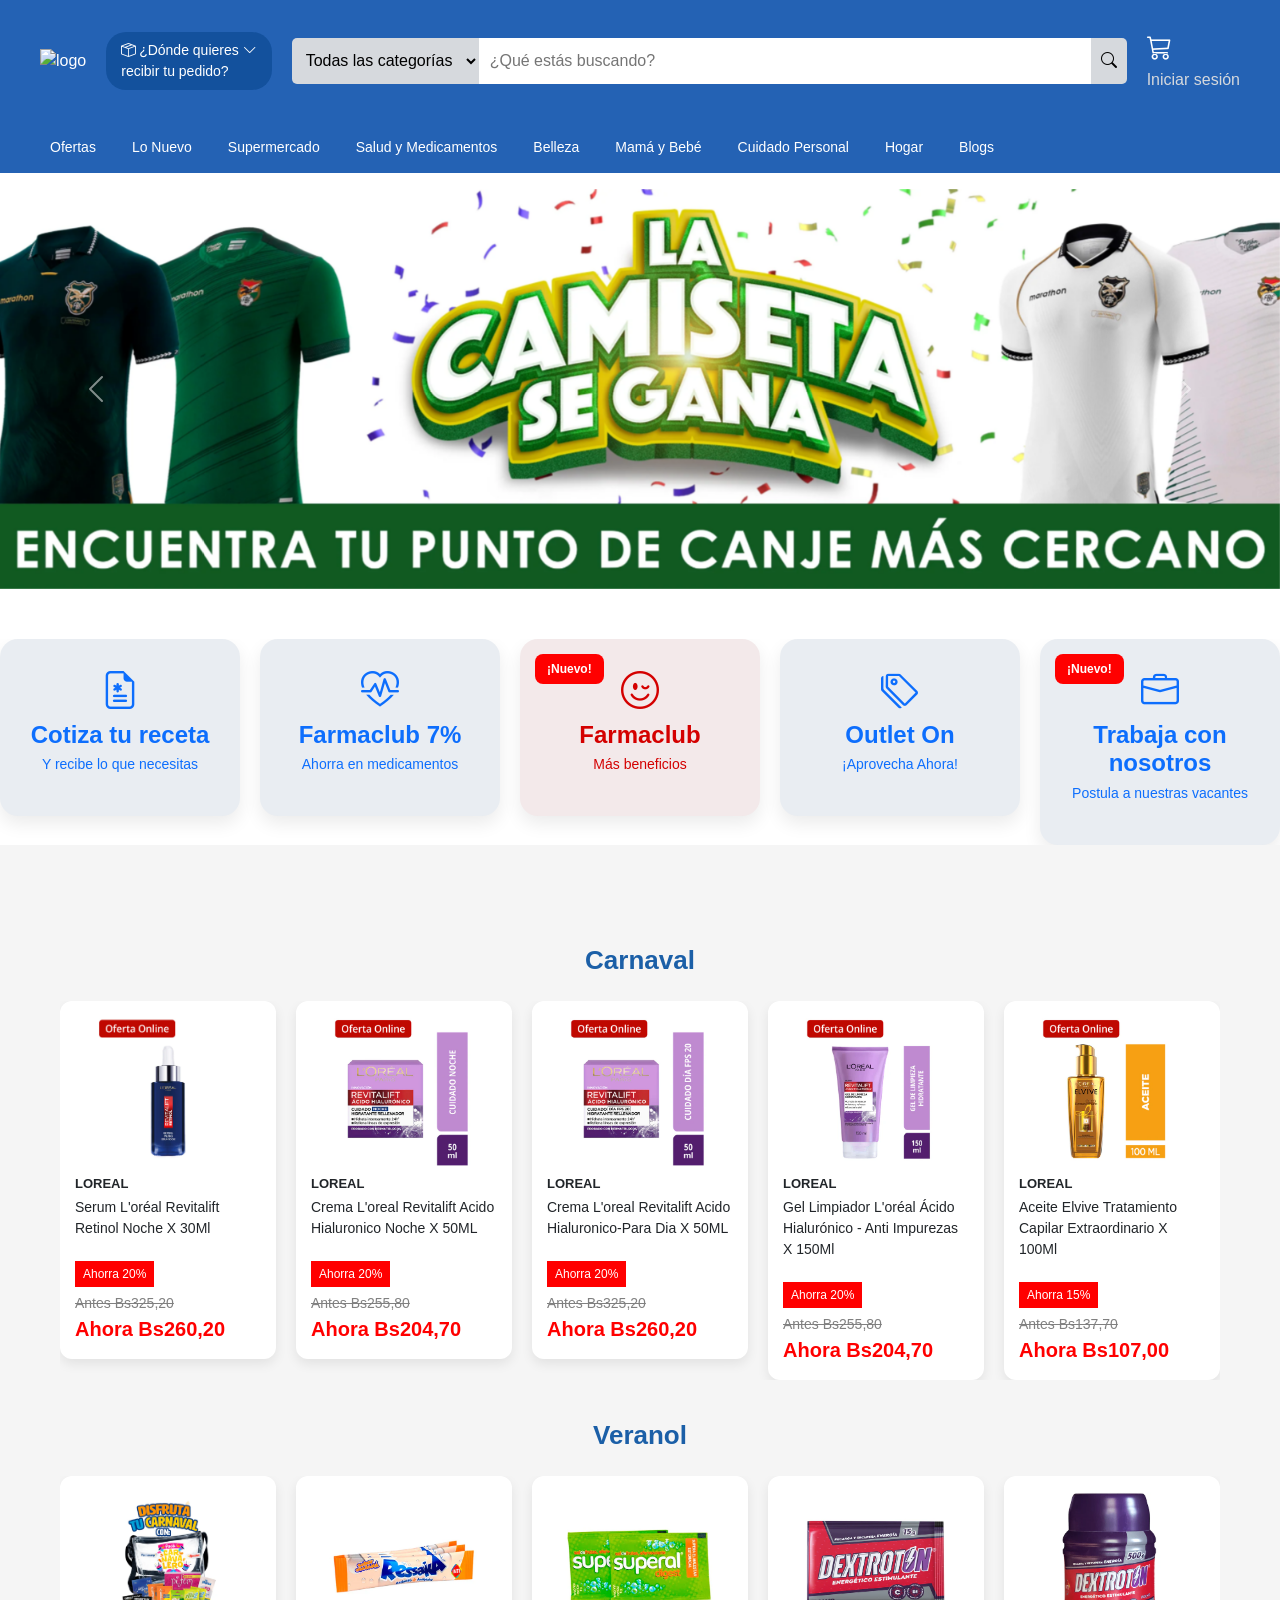
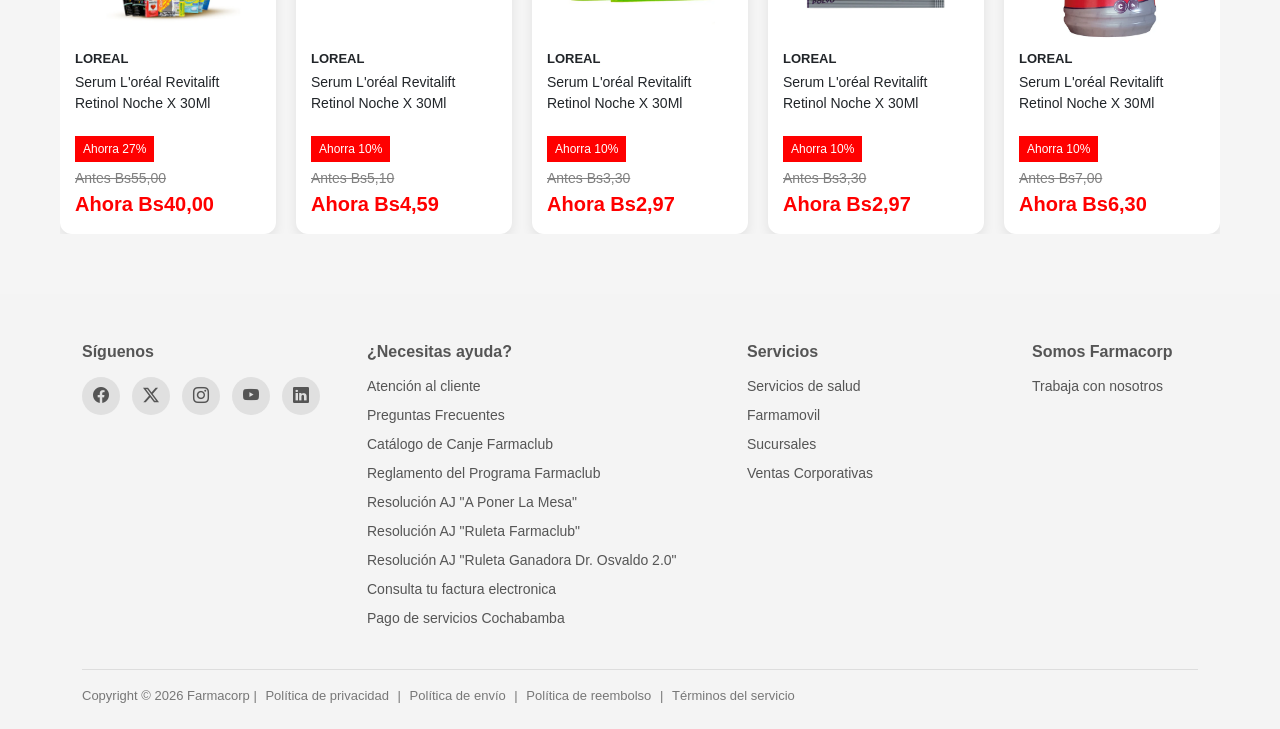
==== commit 9ea18250: "modificar html" ====
--- a/index.html
+++ b/index.html
@@ -1,11 +1,489 @@
 <!DOCTYPE html>
-<html lang="en">
+<html lang="es">
+
 <head>
     <meta charset="UTF-8">
-    <meta name="viewport" content="width=device-width, initial-scale=1.0">
-    <title>Document</title>
+    <title>Farmacorp - Header</title>
+
+    <!-- CSS PROPIO -->
+    <link rel="stylesheet" href="style.css">
+
+    <!-- Bootstrap Icons -->
+    <link href="https://cdn.jsdelivr.net/npm/bootstrap-icons@1.11.3/font/bootstrap-icons.css" rel="stylesheet">
+
+    <!-- Bootstrap CSS -->
+    <link href="https://cdn.jsdelivr.net/npm/bootstrap@5.3.2/dist/css/bootstrap.min.css" rel="stylesheet">
+
+    <!-- Swiper CSS -->
+    <link rel="stylesheet" href="https://cdn.jsdelivr.net/npm/swiper@11/swiper-bundle.min.css" />
 </head>
+
 <body>
-    <h1>Ejemplo pal git</h1>
+
+    <!-- ================= HEADER ================= -->
+    <header>
+
+        <div class="top-bar">
+            <div class="logo">
+                <img src="https://farmacorp.com/cdn/shop/files/farmacorp_-_copia_672x180_671x180_671x180_1570e736-2830-4a88-9469-2cffd4cb908e_1_671x180.webp?v=1767262376"
+                    alt="logo">
+            </div>
+
+            <div class="ubicacion">
+                <i class="bi bi-box-seam"></i>
+                ¿Dónde quieres <i class="bi bi-chevron-down"></i><br> recibir tu pedido?
+            </div>
+
+            <div class="buscador">
+                <select>
+                    <option>Todas las categorías</option>
+                    <option>Salud</option>
+                    <option>Belleza</option>
+                    <option>Hogar</option>
+                </select>
+                <input type="text" placeholder="¿Qué estás buscando?">
+                <button><i class="bi bi-search" style="color: black;"></i></button>
+            </div>
+
+            <div class="acciones">
+                <i class="bi bi-cart3" style="font-size: 25px;"></i> <br>
+                <a href="#">Iniciar sesión</a>
+            </div>
+        </div>
+
+        <nav class="menu">
+            <ul>
+                <li><a href="#">Ofertas</a></li>
+                <li><a href="#">Lo Nuevo</a></li>
+                <li><a href="#">Supermercado</a></li>
+                <li><a href="#">Salud y Medicamentos</a></li>
+                <li><a href="#">Belleza</a></li>
+                <li><a href="#">Mamá y Bebé</a></li>
+                <li><a href="#">Cuidado Personal</a></li>
+                <li><a href="#">Hogar</a></li>
+                <li><a href="#">Blogs</a></li>
+            </ul>
+        </nav>
+
+    </header>
+
+    <!-- ================= CARRUSEL PRINCIPAL ================= -->
+    <div id="miCarrusel" class="carousel slide" data-bs-ride="carousel" data-bs-interval="5000">
+
+        <div class="carousel-inner">
+            <div class="carousel-item active">
+                <img src="imgTarjetas/imgBaner1.png" class="d-block w-100">
+            </div>
+
+            <div class="carousel-item">
+                <img src="imgTarjetas/imgBaner2.webp" class="d-block w-100">
+            </div>
+
+            <div class="carousel-item">
+                <img src="imgTarjetas/imgBaner3.png" class="d-block w-100">
+            </div>
+        </div>
+
+        <button class="carousel-control-prev" type="button" data-bs-target="#miCarrusel" data-bs-slide="prev">
+            <span class="carousel-control-prev-icon"></span>
+        </button>
+
+        <button class="carousel-control-next" type="button" data-bs-target="#miCarrusel" data-bs-slide="next">
+            <span class="carousel-control-next-icon"></span>
+        </button>
+
+    </div>
+
+    <!-- ================= SLIDER DE TARJETAS ================= -->
+    <div class="swiper mySwiper">
+
+        <div class="swiper-wrapper">
+
+            <div class="swiper-slide card-item">
+                <i class="bi bi-file-earmark-medical"></i>
+                <h4>Cotiza tu receta</h4>
+                <p>Y recibe lo que necesitas</p>
+            </div>
+
+            <div class="swiper-slide card-item">
+                <i class="bi bi-heart-pulse"></i>
+                <h4>Farmaclub 7%</h4>
+                <p>Ahorra en medicamentos</p>
+            </div>
+
+            <div class="swiper-slide card-item card-destacada">
+                <span class="badge-nuevo">¡Nuevo!</span>
+                <i class="bi bi-emoji-wink"></i>
+                <h4>Farmaclub</h4>
+                <p>Más beneficios</p>
+            </div>
+
+            <div class="swiper-slide card-item">
+                <i class="bi bi-tags"></i>
+                <h4>Outlet On</h4>
+                <p>¡Aprovecha Ahora!</p>
+            </div>
+
+            <div class="swiper-slide card-item">
+                <span class="badge-nuevo">¡Nuevo!</span>
+                <i class="bi bi-briefcase"></i>
+                <h4>Trabaja con nosotros</h4>
+                <p>Postula a nuestras vacantes</p>
+            </div>
+
+            <!-- Servicios de Salud -->
+            <div class="swiper-slide card-item">
+                <span class="badge-nuevo">¡Nuevo!</span>
+                <i class="bi bi-heart-pulse"></i>
+                <h4>Servicios de Salud</h4>
+                <p>Bienestar que perdura</p>
+            </div>
+
+            <!-- Ventas corporativas -->
+            <div class="swiper-slide card-item">
+                <i class="bi bi-arrow-repeat"></i>
+                <h4>Ventas corporativas</h4>
+                <p>Compra para tu empresa</p>
+            </div>
+
+            <!-- Buen vivir -->
+            <div class="swiper-slide card-item">
+                <i class="bi bi-book"></i>
+                <h4>Buen vivir</h4>
+                <p>Los post más leídos</p>
+            </div>
+
+        </div>
+    </div>
+    <section class="productos">
+
+        <!-- ====== CARRUSEL 1 ====== -->
+        <h2>Carnaval</h2>
+
+        <div class="swiper productosSwiper1">
+            <div class="swiper-wrapper">
+
+                <!-- 9 PRODUCTOS -->
+                <!-- Puedes cambiar imagen y texto luego -->
+
+                <!-- Producto 1 -->
+                <div class="swiper-slide card-producto">
+                    
+                    <img src="imgTarjetas/tarj1.webp" alt="">
+                    <h5>LOREAL</h5>
+                    <p>Serum L'oréal Revitalift Retinol Noche X 30Ml</p>
+                    <span class="badge-desc">Ahorra 20%</span>
+                    <div class="precio-antiguo">Antes Bs325,20</div>
+                    <div class="precio-nuevo">Ahora Bs260,20</div>
+                </div>
+
+                <!-- Copia este bloque hasta tener 9 -->
+                <div class="swiper-slide card-producto">
+                    
+                    <img src="imgTarjetas/tarj2.webp" alt="">
+                    <h5>LOREAL</h5>
+                    <p>Crema L'oreal Revitalift Acido Hialuronico Noche X 50ML</p>
+                    <span class="badge-desc">Ahorra 20%</span>
+                    <div class="precio-antiguo">Antes Bs255,80</div>
+                    <div class="precio-nuevo">Ahora Bs204,70</div>
+                </div>
+
+                <div class="swiper-slide card-producto">
+                    
+                    <img src="imgTarjetas/tarj3.webp" alt="">
+                    <h5>LOREAL</h5>
+                    <p>Crema L'oreal Revitalift Acido Hialuronico-Para Dia X 50ML</p>
+                    <span class="badge-desc">Ahorra 20%</span>
+                    <div class="precio-antiguo">Antes Bs325,20</div>
+                    <div class="precio-nuevo">Ahora Bs260,20</div>
+                </div>
+
+                <div class="swiper-slide card-producto">
+                    
+                    <img src="imgTarjetas/tarj4.webp" alt="">
+                    <h5>LOREAL</h5>
+                    <p>Gel Limpiador L'oréal Ácido Hialurónico - Anti Impurezas X 150Ml</p>
+                    <span class="badge-desc">Ahorra 20%</span>
+                    <div class="precio-antiguo">Antes Bs255,80</div>
+                    <div class="precio-nuevo">Ahora Bs204,70</div>
+                </div>
+
+                <div class="swiper-slide card-producto">
+                    
+                    <img src="imgTarjetas/tarj5.webp" alt="">
+                    <h5>LOREAL</h5>
+                    <p>Aceite Elvive Tratamiento Capilar Extraordinario X 100Ml</p>
+                    <span class="badge-desc">Ahorra 15%</span>
+                    <div class="precio-antiguo">Antes Bs137,70</div>
+                    <div class="precio-nuevo">Ahora Bs107,00</div>
+                </div>
+
+                <div class="swiper-slide card-producto">
+                    
+                    <img src="imgTarjetas/tarj6.webp">
+                    <h5>LOREAL</h5>
+                    <p>Garnier Skin Active Agua Micelar X 100Ml</p>
+                    <span class="badge-desc">Ahorra 15%</span>
+                    <div class="precio-antiguo">Antes Bs149,70</div>
+                    <div class="precio-nuevo">Ahora Bs127,30</div>
+                </div>
+
+                <div class="swiper-slide card-producto">
+                    
+                    <img src="imgTarjetas/tarj7.webp" alt="">
+                    <h5>LOREAL</h5>
+                    <p>Garnier Skin Active Agua Micelar Con Aceite X 100Ml</p>
+                    <span class="badge-desc">Ahorra 15%</span>
+                    <div class="precio-antiguo">Antes Bs369,50</div>
+                    <div class="precio-nuevo">Ahora Bs59,10</div>
+                </div>
+
+                <div class="swiper-slide card-producto">
+                 
+                    <img src="imgTarjetas/tarj8.webp" alt="">
+                    <h5>LOREAL</h5>
+                    <p>Agua Micelar Garnier Tono Uniforme X 400Ml</p>
+                    <span class="badge-desc">Ahorra 15%</span>
+                    <div class="precio-antiguo">Antes Bs89,50</div>
+                    <div class="precio-nuevo">Ahora Bs76,10</div>
+                </div>
+
+                <!-- TARJETA VER MÁS -->
+                <div class="swiper-slide card-producto card-vermas">
+                    <div class="vermas-content">
+                        
+                        <i class="bi bi-arrow-right-circle-fill"></i>
+                        <h4>Ver más</h4>
+                        <span class="linea-titulo">Carnaval De Bolivia</span>
+                    </div>
+                </div>
+
+            </div>
+        </div>
+
+
+        <!-- ====== CARRUSEL 2 ====== -->
+        <h2>Veranol</h2>
+
+        <div class="swiper productosSwiper2">
+            <div class="swiper-wrapper">
+
+                <!-- Repite misma estructura -->
+                <div class="swiper-slide card-producto">
+                   
+                    <img src="imgTarjetas/tarj9.webp" alt="">
+                    <h5>LOREAL</h5>
+                    <p>Serum L'oréal Revitalift Retinol Noche X 30Ml</p>
+                    <span class="badge-desc">Ahorra 27%</span>
+                    <div class="precio-antiguo">Antes Bs55,00</div>
+                    <div class="precio-nuevo">Ahora Bs40,00</div>
+                </div>
+
+                <div class="swiper-slide card-producto">
+                    
+                    <img src="imgTarjetas/tarj10.webp" alt="">
+                    <h5>LOREAL</h5>
+                    <p>Serum L'oréal Revitalift Retinol Noche X 30Ml</p>
+                    <span class="badge-desc">Ahorra 10%</span>
+                    <div class="precio-antiguo">Antes Bs5,10</div>
+                    <div class="precio-nuevo">Ahora Bs4,59</div>
+                </div>
+
+                <div class="swiper-slide card-producto">
+                   
+                    <img src="imgTarjetas/tarj11.webp" alt="">
+                    <h5>LOREAL</h5>
+                    <p>Serum L'oréal Revitalift Retinol Noche X 30Ml</p>
+                    <span class="badge-desc">Ahorra 10%</span>
+                    <div class="precio-antiguo">Antes Bs3,30</div>
+                    <div class="precio-nuevo">Ahora Bs2,97</div>
+                </div>
+
+                <div class="swiper-slide card-producto">
+                    
+                    <img src="imgTarjetas/tarj12.webp" alt="">
+                    <h5>LOREAL</h5>
+                    <p>Serum L'oréal Revitalift Retinol Noche X 30Ml</p>
+                    <span class="badge-desc">Ahorra 10%</span>
+                    <div class="precio-antiguo">Antes Bs3,30</div>
+                    <div class="precio-nuevo">Ahora Bs2,97</div>
+                </div>
+
+                <div class="swiper-slide card-producto">
+               
+                    <img src="imgTarjetas/tarj13.webp" alt="">
+                    <h5>LOREAL</h5>
+                    <p>Serum L'oréal Revitalift Retinol Noche X 30Ml</p>
+                    <span class="badge-desc">Ahorra 10%</span>
+                    <div class="precio-antiguo">Antes Bs7,00</div>
+                    <div class="precio-nuevo">Ahora Bs6,30</div>
+                </div>
+
+                <div class="swiper-slide card-producto">
+                
+                    <img src="imgTarjetas/tarj14.webp" alt="">
+                    <h5>LOREAL</h5>
+                    <p>Serum L'oréal Revitalift Retinol Noche X 30Ml</p>
+                    <span class="badge-desc">Ahorra 10%</span>
+                    <div class="precio-antiguo">Antes Bs116,70</div>
+                    <div class="precio-nuevo">Ahora Bs105,03</div>
+                </div>
+
+                <div class="swiper-slide card-producto">
+         
+                    <img src="imgTarjetas/tarj15.webp" alt="">
+                    <h5>LOREAL</h5>
+                    <p>Serum L'oréal Revitalift Retinol Noche X 30Ml</p>
+                    <span class="badge-desc">Ahorra 50%</span>
+                    <div class="precio-antiguo">Antes Bs15,60</div>
+                    <div class="precio-nuevo">Ahora Bs7,80</div>
+                </div>
+
+                <div class="swiper-slide card-producto">
+
+                    <img src="imgTarjetas/tarj16.webp" alt="">
+                    <h5>LOREAL</h5>
+                    <p>Serum L'oréal Revitalift Retinol Noche X 30Ml</p>
+                    <span class="badge-desc">Ahorra 50%</span>
+                    <div class="precio-antiguo">Antes Bs453,40</div>
+                    <div class="precio-nuevo">Ahora Bs226,70</div>
+                </div>
+
+                <!-- Copiar hasta 9 -->
+
+                <div class="swiper-slide card-producto card-vermas">
+                    <div class="vermas-content">
+                        
+                        <i class="bi bi-arrow-right-circle-fill"></i>
+                        <h4>Ver más</h4>
+                        <span class="linea-titulo">Veranol</span>
+                    </div>
+                </div>
+
+            </div>
+        </div>
+
+    </section>
+
+    <footer class="footer-farma pt-5 pb-4">
+        <div class="container">
+
+            <div class="row">
+
+                <!-- Síguenos -->
+                <div class="col-md-3">
+                    <h6 class="footer-title">Síguenos</h6>
+                    <div class="footer-social mt-3">
+                        <a href="#"><i class="bi bi-facebook"></i></a>
+                        <a href="#"><i class="bi bi-twitter-x"></i></a>
+                        <a href="#"><i class="bi bi-instagram"></i></a>
+                        <a href="#"><i class="bi bi-youtube"></i></a>
+                        <a href="#"><i class="bi bi-linkedin"></i></a>
+                    </div>
+                </div>
+
+                <!-- ¿Necesitas ayuda? -->
+                <div class="col-md-4">
+                    <h6 class="footer-title">¿Necesitas ayuda?</h6>
+                    <ul class="footer-links">
+                        <li><a href="#">Atención al cliente</a></li>
+                        <li><a href="#">Preguntas Frecuentes</a></li>
+                        <li><a href="#">Catálogo de Canje Farmaclub</a></li>
+                        <li><a href="#">Reglamento del Programa Farmaclub</a></li>
+                        <li><a href="#">Resolución AJ "A Poner La Mesa"</a></li>
+                        <li><a href="#">Resolución AJ "Ruleta Farmaclub"</a></li>
+                        <li><a href="#">Resolución AJ "Ruleta Ganadora Dr. Osvaldo 2.0"</a></li>
+                        <li><a href="#">Consulta tu factura electronica</a></li>
+                        <li><a href="#">Pago de servicios Cochabamba</a></li>
+                    </ul>
+                </div>
+
+                <!-- Servicios -->
+                <div class="col-md-3">
+                    <h6 class="footer-title">Servicios</h6>
+                    <ul class="footer-links">
+                        <li><a href="#">Servicios de salud</a></li>
+                        <li><a href="#">Farmamovil</a></li>
+                        <li><a href="#">Sucursales</a></li>
+                        <li><a href="#">Ventas Corporativas</a></li>
+                    </ul>
+                </div>
+
+                <!-- Somos Farmacorp -->
+                <div class="col-md-2">
+                    <h6 class="footer-title">Somos Farmacorp</h6>
+                    <ul class="footer-links">
+                        <li><a href="#">Trabaja con nosotros</a></li>
+                    </ul>
+                </div>
+
+            </div>
+
+            <!-- Línea inferior -->
+            <div class="footer-bottom mt-4 pt-3">
+                <p class="m-0">
+                    Copyright © 2026 Farmacorp |
+                    <a href="#">Política de privacidad</a> |
+                    <a href="#">Política de envío</a> |
+                    <a href="#">Política de reembolso</a> |
+                    <a href="#">Términos del servicio</a>
+                </p>
+            </div>
+
+        </div>
+    </footer>
+
+
+    <!-- ================= SCRIPTS AL FINAL ================= -->
+
+    <!-- Bootstrap JS -->
+    <script src="https://cdn.jsdelivr.net/npm/bootstrap@5.3.2/dist/js/bootstrap.bundle.min.js"></script>
+
+    <!-- Swiper JS (PRIMERO se carga la librería) -->
+    <script src="https://cdn.jsdelivr.net/npm/swiper@11/swiper-bundle.min.js"></script>
+
+    <!-- Luego se inicializa -->
+    <script>
+        var swiper = new Swiper(".mySwiper", {
+            slidesPerView: 5,   // 👈 ahora 5 visibles
+            spaceBetween: 20,
+            grabCursor: true,
+            breakpoints: {
+                0: { slidesPerView: 1.2 },
+                600: { slidesPerView: 2 },
+                900: { slidesPerView: 3 },
+                1200: { slidesPerView: 5 } // 👈 5 en escritorio
+            }
+        });
+    </script>
+
+    <script>
+        new Swiper(".productosSwiper1", {
+            slidesPerView: 5,
+            spaceBetween: 20,
+            grabCursor: true,
+            breakpoints: {
+                0: { slidesPerView: 1.2 },
+                600: { slidesPerView: 2 },
+                900: { slidesPerView: 3 },
+                1200: { slidesPerView: 5 }
+            }
+        });
+
+        new Swiper(".productosSwiper2", {
+            slidesPerView: 5,
+            spaceBetween: 20,
+            grabCursor: true,
+            breakpoints: {
+                0: { slidesPerView: 1.2 },
+                600: { slidesPerView: 2 },
+                900: { slidesPerView: 3 },
+                1200: { slidesPerView: 5 }
+            }
+        });
+    </script>
+
+
 </body>
+
 </html>
--- a/style.css
+++ b/style.css
@@ -0,0 +1,409 @@
+/* =========================
+   RESET GENERAL
+========================= */
+*{
+    margin:0;
+    padding:0;
+    box-sizing:border-box;
+    font-family: Arial, sans-serif;
+}
+
+body{
+    background:#ffffff;
+}
+
+/* =========================
+   HEADER
+========================= */
+header{
+    background:#2462b4;
+    color:white;
+}
+
+/* =========================
+   BARRA SUPERIOR
+========================= */
+.top-bar{
+    display:flex;
+    align-items:center;
+    justify-content:space-between;
+    padding:30px 40px;
+    gap:20px;
+}
+
+.logo img{
+    width:180px;
+}
+
+.ubicacion{
+    background:#13519d;
+    padding:8px 15px;
+    border-radius:20px;
+    font-size:14px;
+    cursor:pointer;
+}
+
+.ubicacion:hover{
+    background:#163d6e;
+}
+
+/* =========================
+   BUSCADOR
+========================= */
+.buscador{
+    display:flex;
+    flex:1;
+    max-width:900px;
+}
+
+.buscador select,
+.buscador button{
+    padding:10px;
+    border:none;
+    background:#d6d9dd;
+}
+
+.buscador select{
+    border-radius:5px 0 0 5px;
+}
+
+.buscador input{
+    flex:1;
+    padding:11px;
+    border:none;
+    outline:none;
+}
+
+.buscador button{
+    border-radius:0 5px 5px 0;
+    cursor:pointer;
+}
+
+.buscador button:hover{
+    background:#163d6e;
+}
+
+/* =========================
+   MENU
+========================= */
+.menu ul{
+    display:flex;
+    list-style:none;
+}
+
+.menu a{
+    display:block;
+    padding:15px 18px;
+    color:white;
+    text-decoration:none;
+    font-size:14px;
+    transition:0.3s;
+}
+
+.menu a:hover{
+    background:#1b3c6a;
+}
+
+/* =========================
+   CARRUSEL PRINCIPAL
+========================= */
+.carousel-item{
+    height:400px;
+}
+
+.carousel-item img{
+    width:100%;
+    height:100%;
+    object-fit:cover;
+}
+.acciones a{
+color: #d6d9dd;
+text-decoration: none;
+}
+/* =========================
+   CARRUSEL SUPERIOR (ICONOS)
+========================= */
+.mySwiper{
+    margin-top:50px;
+    padding:20px 40px;
+}
+
+.card-item{
+    background:#e9edf2;
+    border-radius:18px;
+    padding:25px 15px;
+    text-align:center;
+    height:190px;
+    display:flex;
+    flex-direction:column;
+    justify-content:center;
+    box-shadow:0 8px 18px rgba(0,0,0,0.08);
+    transition:0.3s;
+    position:relative;
+}
+
+/* TARJETA DESTACADA FARMACLUB */
+
+.card-item.card-destacada h4,
+.card-item.card-destacada p,
+.card-item.card-destacada i {
+    color: #d40000 !important;
+}
+.card-destacada{
+    background:#f3e9ea;   /* rosado claro */
+}
+
+.card-destacada h4{
+    color:#c62828;   /* rojo título */
+}
+
+.card-destacada p{
+    color:#c62828;
+}
+
+.card-destacada i{
+    color:#c62828;
+}
+
+.card-item:hover{
+    transform:translateY(-6px);
+}
+
+.card-item i{
+    font-size:38px;
+    color:#0d6efd;
+    margin-bottom:10px;
+}
+
+.card-item h4{
+    color:#0d6efd;
+    font-weight:bold;
+    margin-bottom:5px;
+}
+
+.card-item p{
+    color:#0d6efd;
+    font-size:14px;
+}
+
+.badge-nuevo{
+    position:absolute;
+    top:15px;
+    left:15px;
+    background:red;
+    color:white;
+    font-size:12px;
+    padding:6px 12px;
+    border-radius:8px;
+    font-weight:bold;
+}
+
+/* =========================
+   PRODUCTOS (CARRUSEL)
+========================= */
+.productos{
+    padding:60px;
+    background:#f5f5f5;
+}
+
+.productos h2{
+    margin:40px 0 25px;
+    color:#1b5fa7;
+    font-weight:bold;
+    text-align:center;   /* 👈 centrado */
+    font-size:26px;
+}
+
+/* TARJETAS PRODUCTO */
+.card-producto{
+    background:white;
+    border-radius:12px;
+    padding:15px;
+    height:360px;
+    box-shadow:0 5px 12px rgba(0,0,0,0.08);
+    position:relative;
+    transition:0.3s;
+    display:flex;
+    flex-direction:column;
+}
+
+.card-producto:hover{
+    transform:translateY(-5px);
+}
+
+.card-producto img{
+    width:100%;
+    height:150px;
+    object-fit:contain;
+    margin-bottom:10px;
+}
+
+.card-producto h5{
+    font-size:13px;
+    font-weight:bold;
+    margin-bottom:5px;
+}
+
+.card-producto p{
+    font-size:14px;
+    flex-grow:1;
+}
+
+/* BADGES */
+.badge-online{
+    position:absolute;
+    top:10px;
+    left:10px;
+    background:#c00000;
+    color:white;
+    padding:4px 8px;
+    font-size:11px;
+    border-radius:4px;
+}
+
+.badge-desc{
+    display:inline-block;
+    background:red;
+    color:white;
+    font-size:12px;
+    padding:4px 8px;
+    margin:6px 0;
+}
+
+.precio-antiguo{
+    text-decoration:line-through;
+    color:gray;
+    font-size:14px;
+}
+
+.precio-nuevo{
+    color:red;
+    font-size:20px;
+    font-weight:bold;
+}
+
+
+/* ===============================
+   TARJETA VER MÁS ESTILO FARMACORP
+================================ */
+
+.card-vermas{
+    background:#0f3d73; /* azul oscuro */
+    border-radius:12px;
+    height:360px;
+    display:flex;
+    align-items:center;
+    justify-content:center;
+    text-align:center;
+    cursor:pointer;
+    transition:0.3s;
+}
+
+.card-vermas:hover{
+    transform:translateY(-5px);
+    background:#0c2f59;
+}
+
+.card-vermas .vermas-content{
+    display:flex;
+    flex-direction:column;
+    align-items:center;
+    justify-content:center;
+}
+
+.card-vermas .linea-titulo{
+    font-size:15px;
+    font-weight:500;
+    color:white;
+    margin-bottom:10px;
+}
+
+.card-vermas h4{
+    font-size:22px;
+    font-weight:bold;
+    color:white;
+    margin-bottom:12px;
+}
+
+.card-vermas i{
+    font-size:40px;
+    color:white;
+}
+
+/* FOOTER */
+.footer-farma {
+  background-color: #f4f4f4;
+  color: #555;
+  font-size: 14px;
+}
+
+.footer-title {
+  font-weight: 600;
+  margin-bottom: 15px;
+}
+
+.footer-links {
+  list-style: none;
+  padding: 0;
+}
+
+.footer-links li {
+  margin-bottom: 8px;
+}
+
+.footer-links a {
+  text-decoration: none;
+  color: #555;
+  transition: 0.2s;
+}
+
+.footer-links a:hover {
+  color: #0d47a1;
+}
+
+.footer-social a {
+  display: inline-flex;
+  align-items: center;
+  justify-content: center;
+  width: 38px;
+  height: 38px;
+  background-color: #e0e0e0;
+  border-radius: 50%;
+  margin-right: 8px;
+  color: #555;
+  font-size: 16px;
+  transition: 0.3s;
+}
+
+.footer-social a:hover {
+  background-color: #d0d0d0;
+}
+
+.footer-bottom {
+  border-top: 1px solid #ddd;
+  font-size: 13px;
+  color: #777;
+}
+
+.footer-bottom a {
+  text-decoration: none;
+  color: #777;
+  margin: 0 5px;
+}
+
+.footer-bottom a:hover {
+  color: #000;
+}
+
+/* =========================
+   RESPONSIVE
+========================= */
+@media(max-width:900px){
+    .top-bar{
+        flex-wrap:wrap;
+    }
+
+    .buscador{
+        width:100%;
+    }
+}
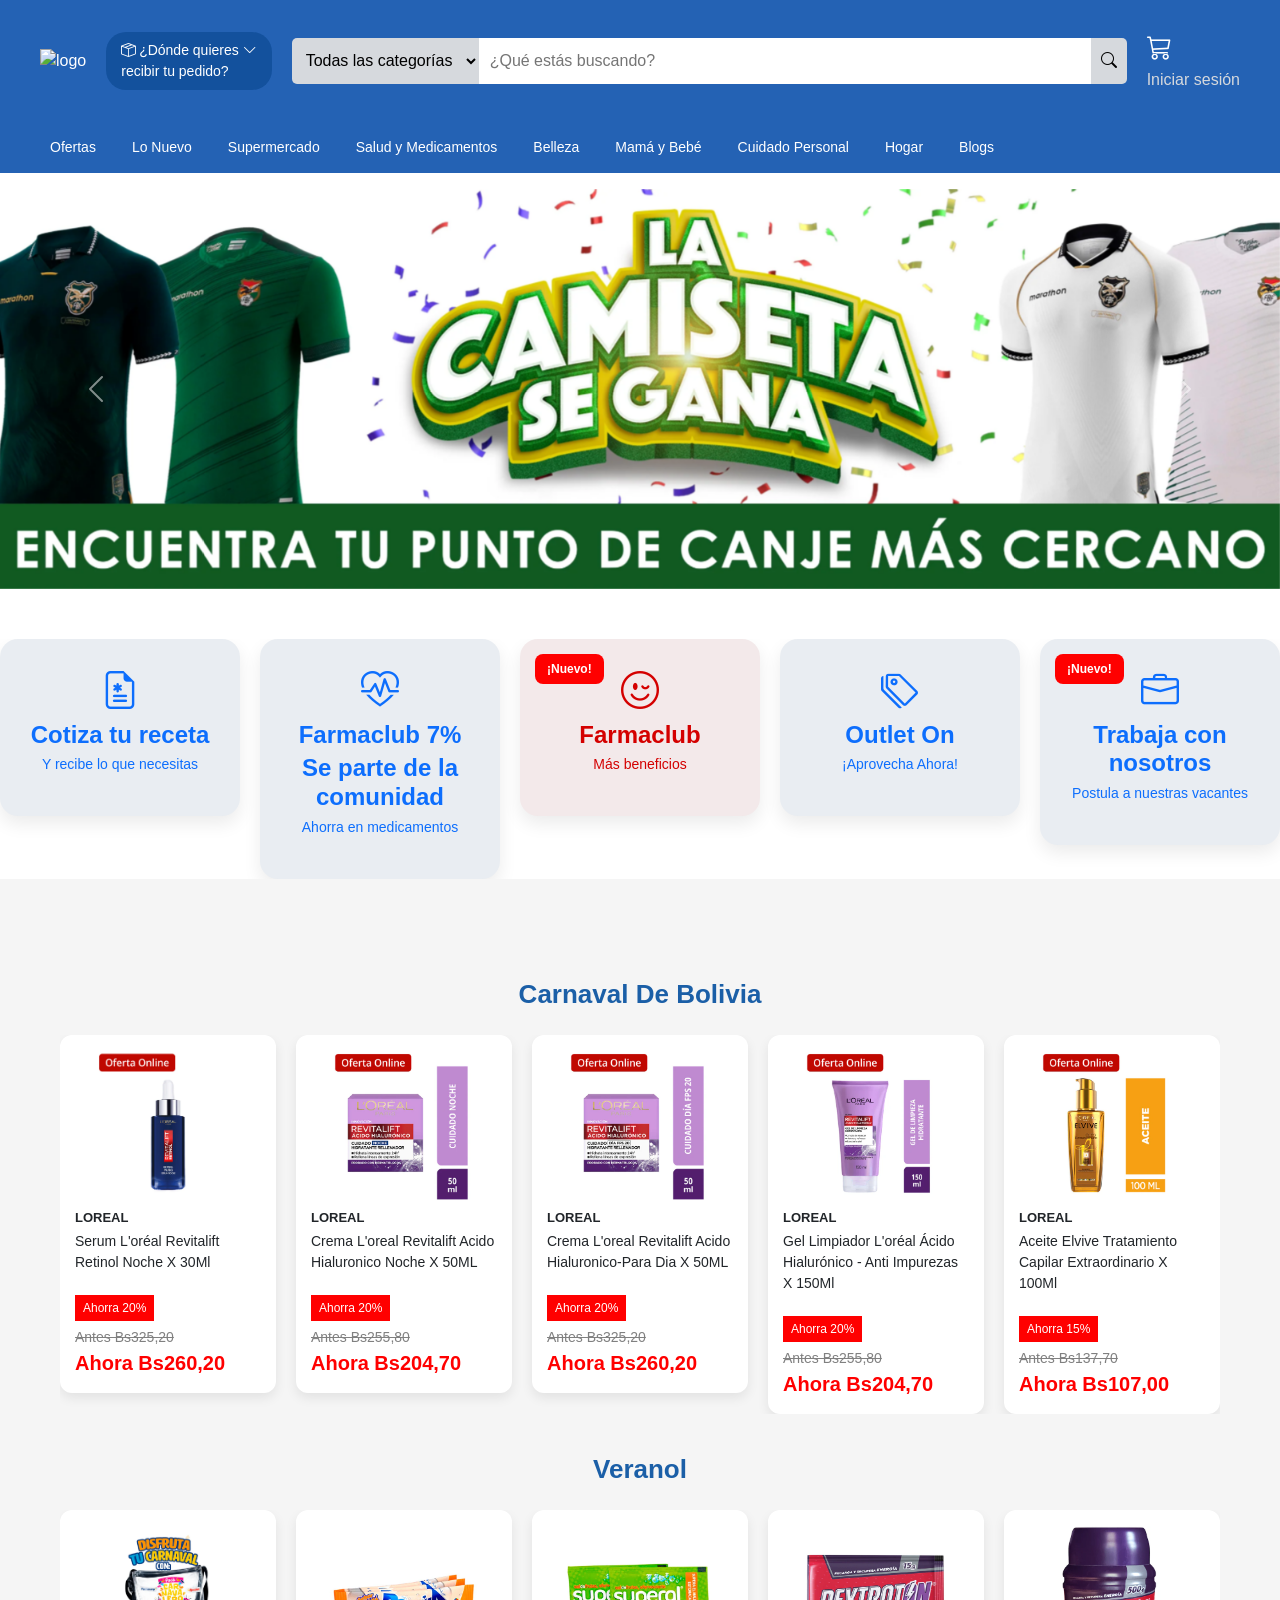
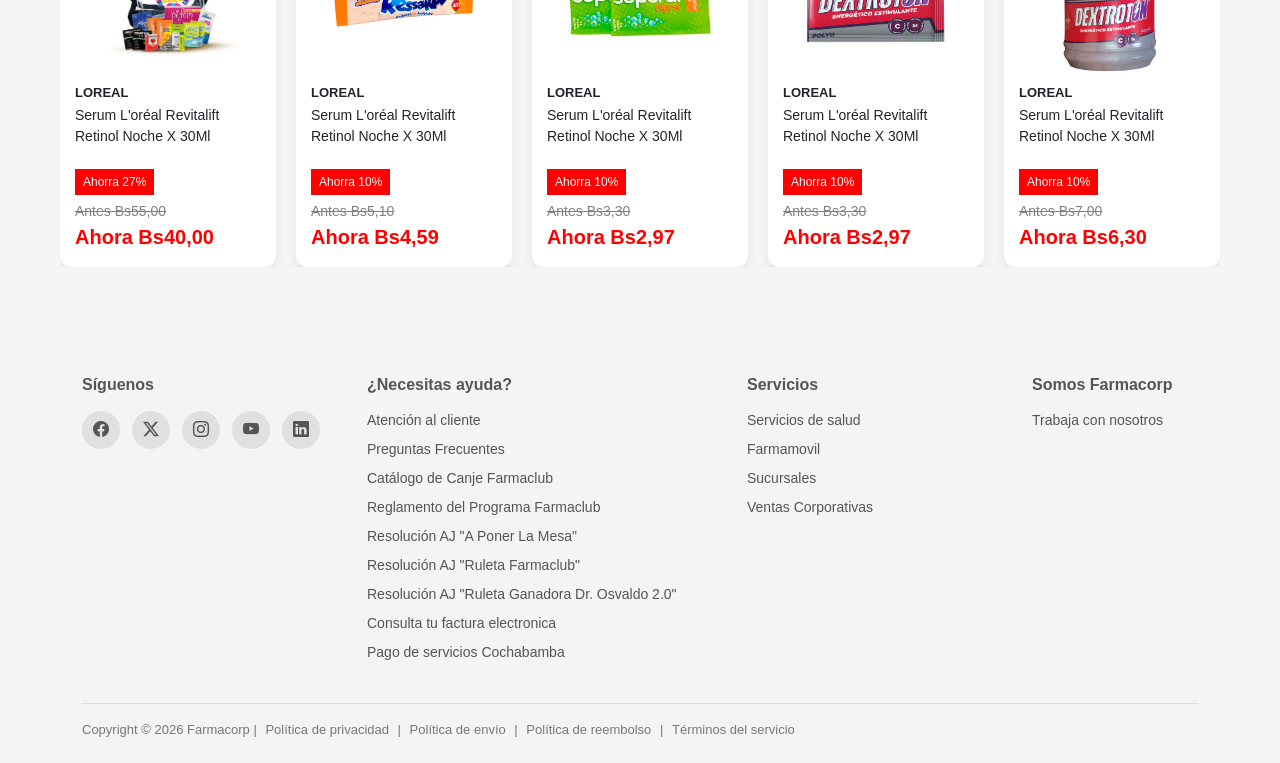
==== commit d4e43d1b: "agrego Codigo modificado" ====
--- a/index.html
+++ b/index.html
@@ -108,6 +108,7 @@
             <div class="swiper-slide card-item">
                 <i class="bi bi-heart-pulse"></i>
                 <h4>Farmaclub 7%</h4>
+                <h4>Se parte de la comunidad</h4>
                 <p>Ahorra en medicamentos</p>
             </div>
 
@@ -158,7 +159,7 @@
     <section class="productos">
 
         <!-- ====== CARRUSEL 1 ====== -->
-        <h2>Carnaval</h2>
+        <h2>Carnaval De Bolivia</h2>
 
         <div class="swiper productosSwiper1">
             <div class="swiper-wrapper">
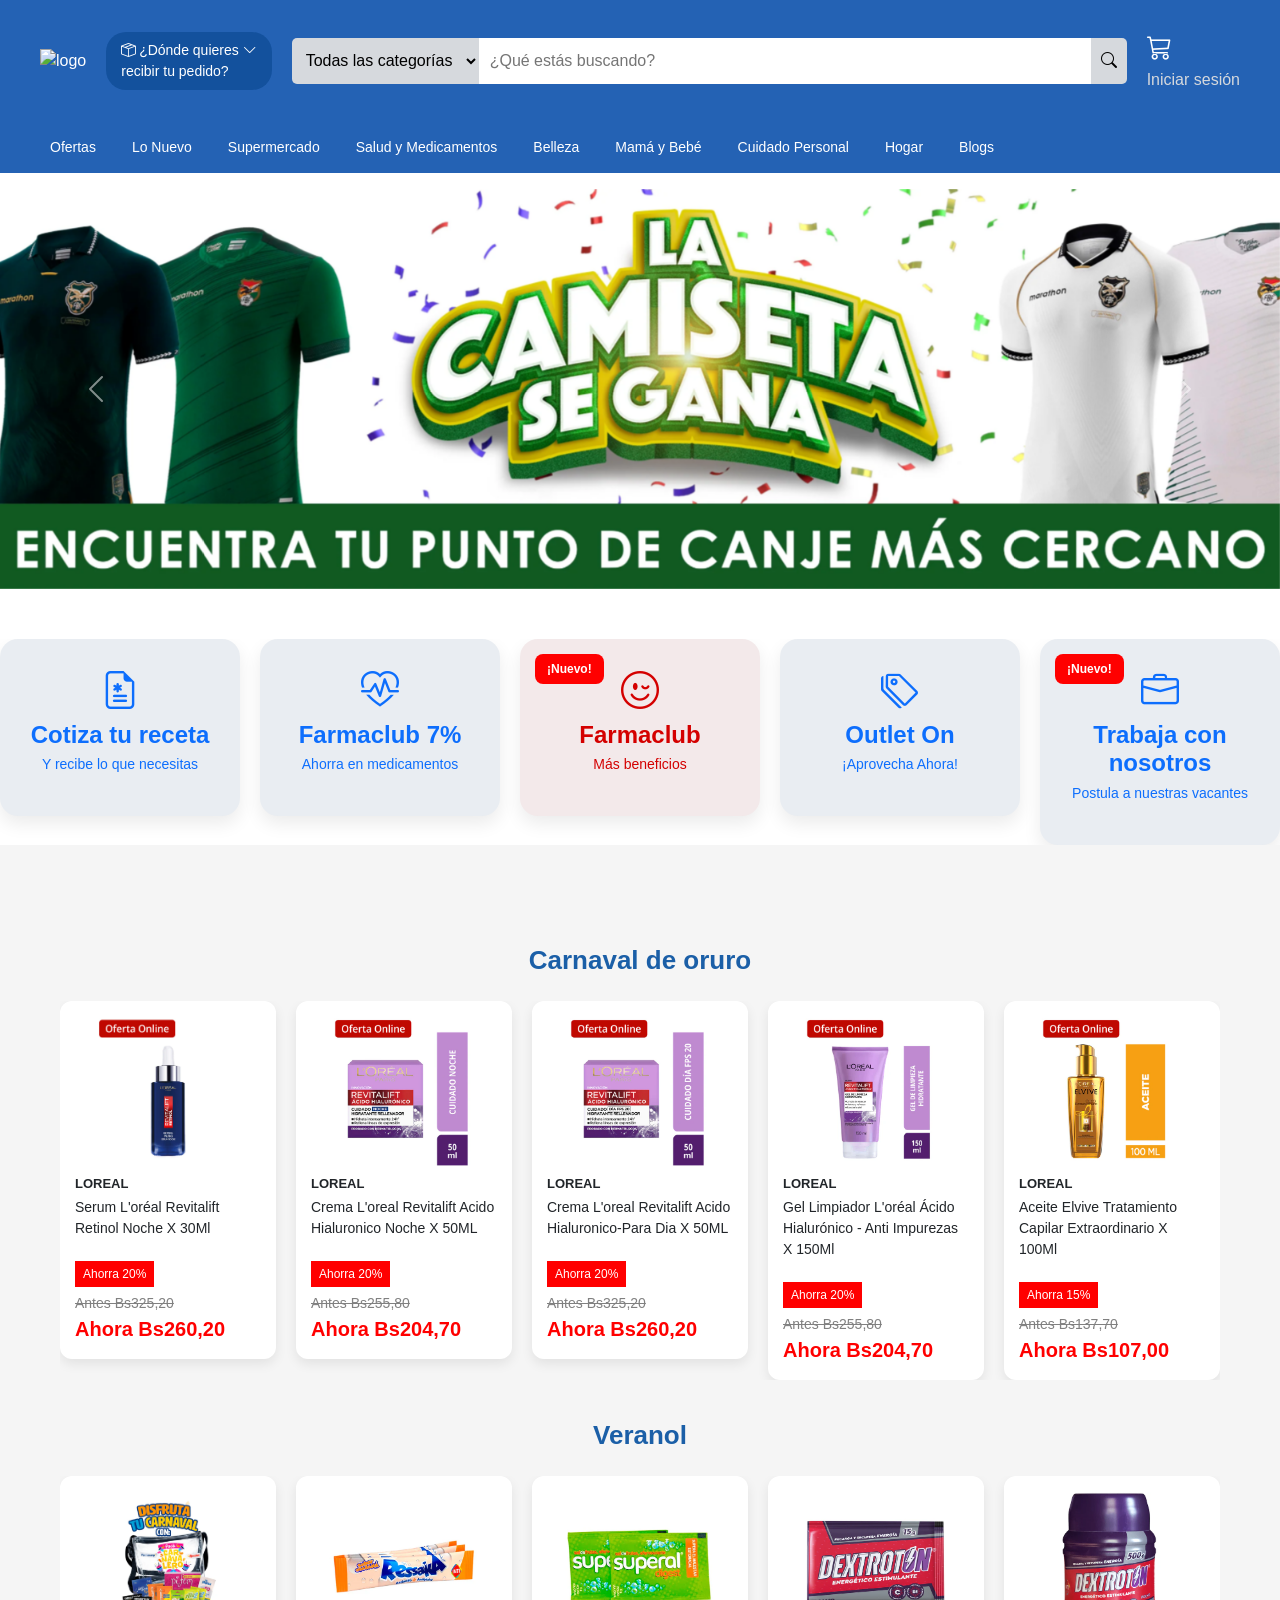
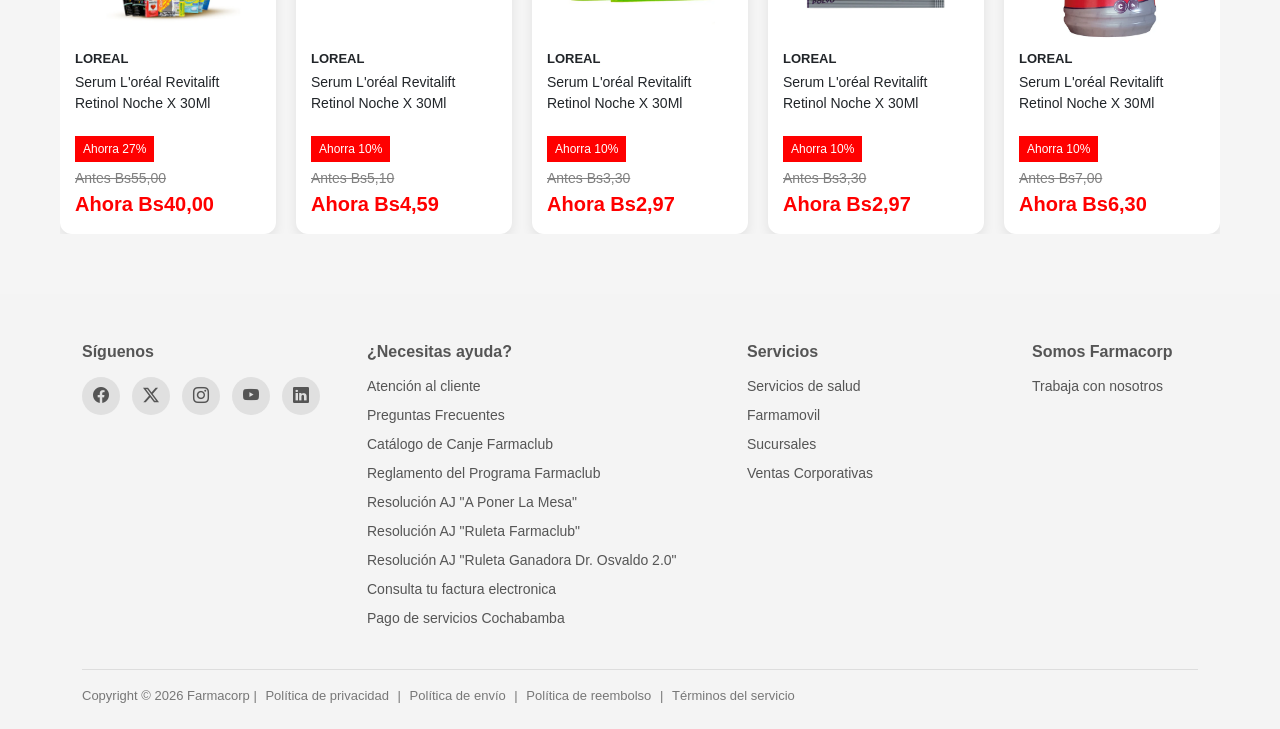
==== commit 681995f7: "html" ====
--- a/index.html
+++ b/index.html
@@ -108,7 +108,6 @@
             <div class="swiper-slide card-item">
                 <i class="bi bi-heart-pulse"></i>
                 <h4>Farmaclub 7%</h4>
-                <h4>Se parte de la comunidad</h4>
                 <p>Ahorra en medicamentos</p>
             </div>
 
@@ -159,7 +158,7 @@
     <section class="productos">
 
         <!-- ====== CARRUSEL 1 ====== -->
-        <h2>Carnaval De Bolivia</h2>
+        <h2>Carnaval de oruro</h2>
 
         <div class="swiper productosSwiper1">
             <div class="swiper-wrapper">
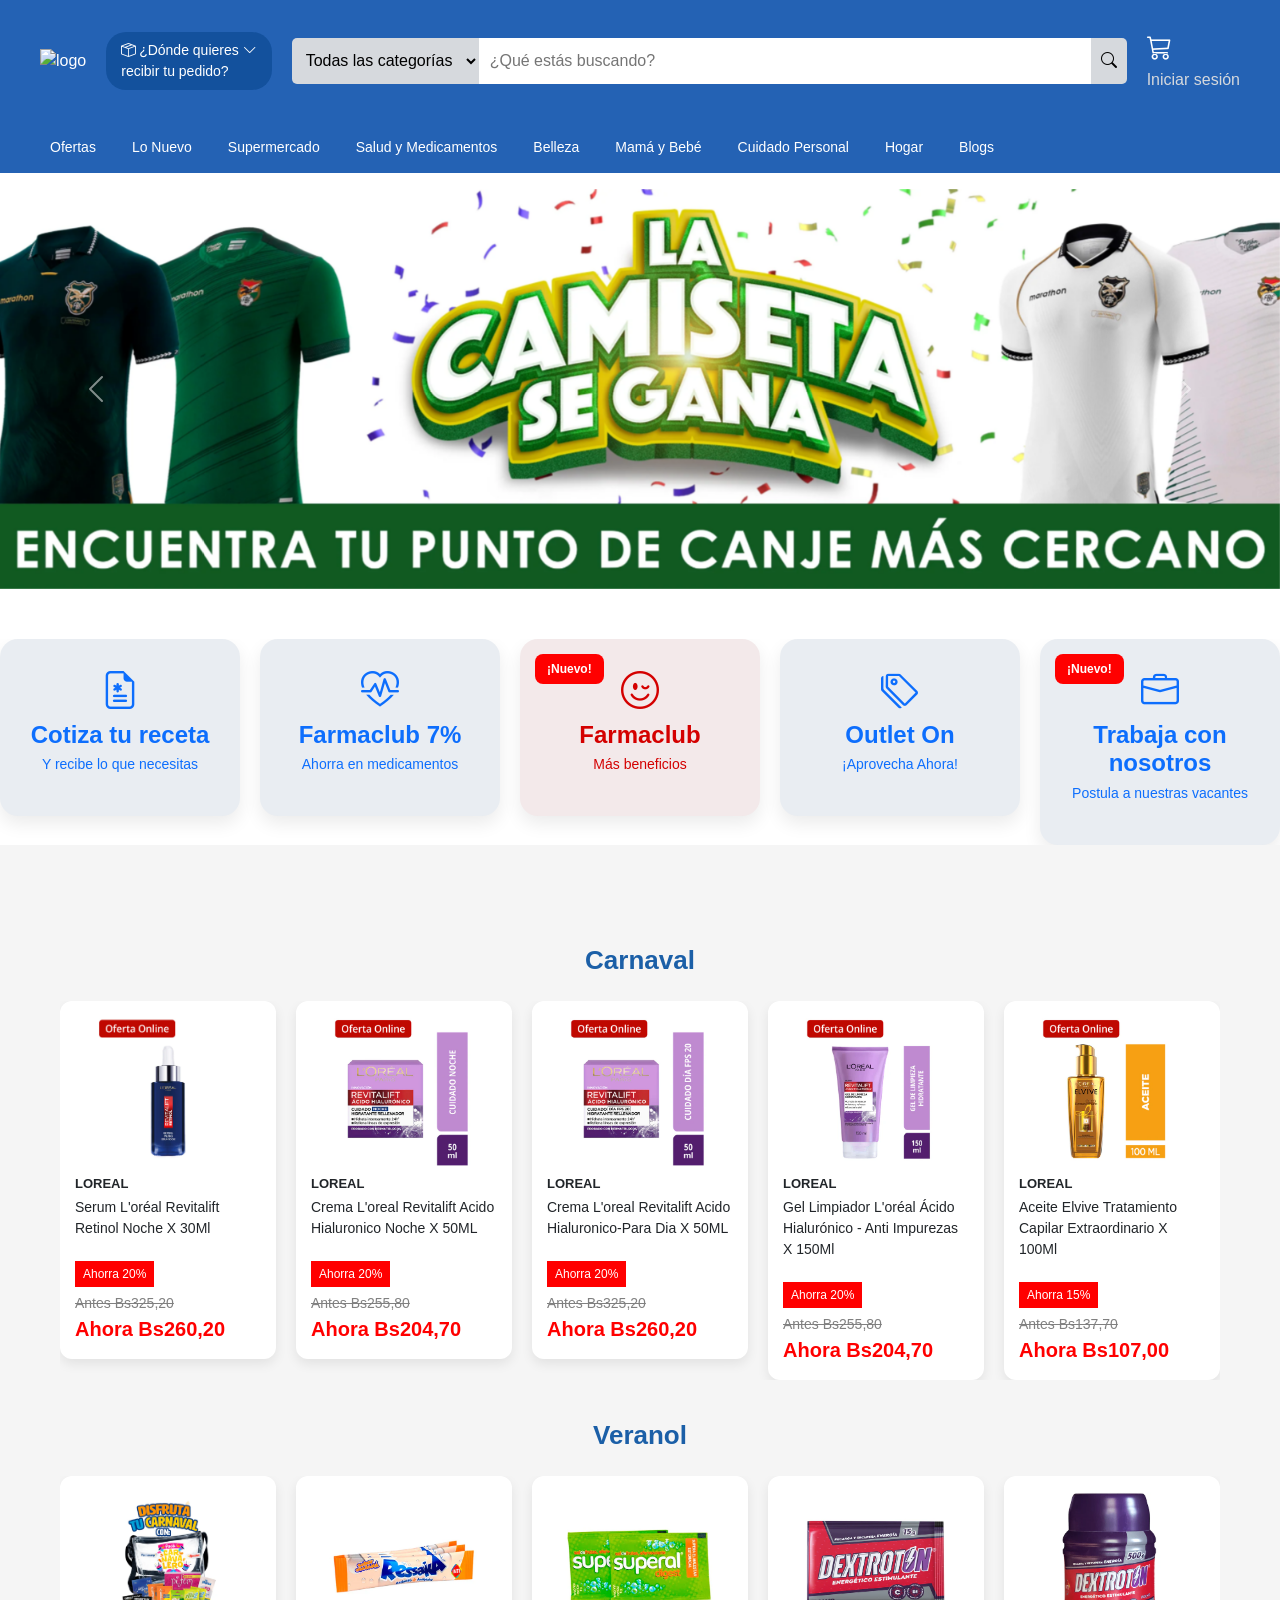
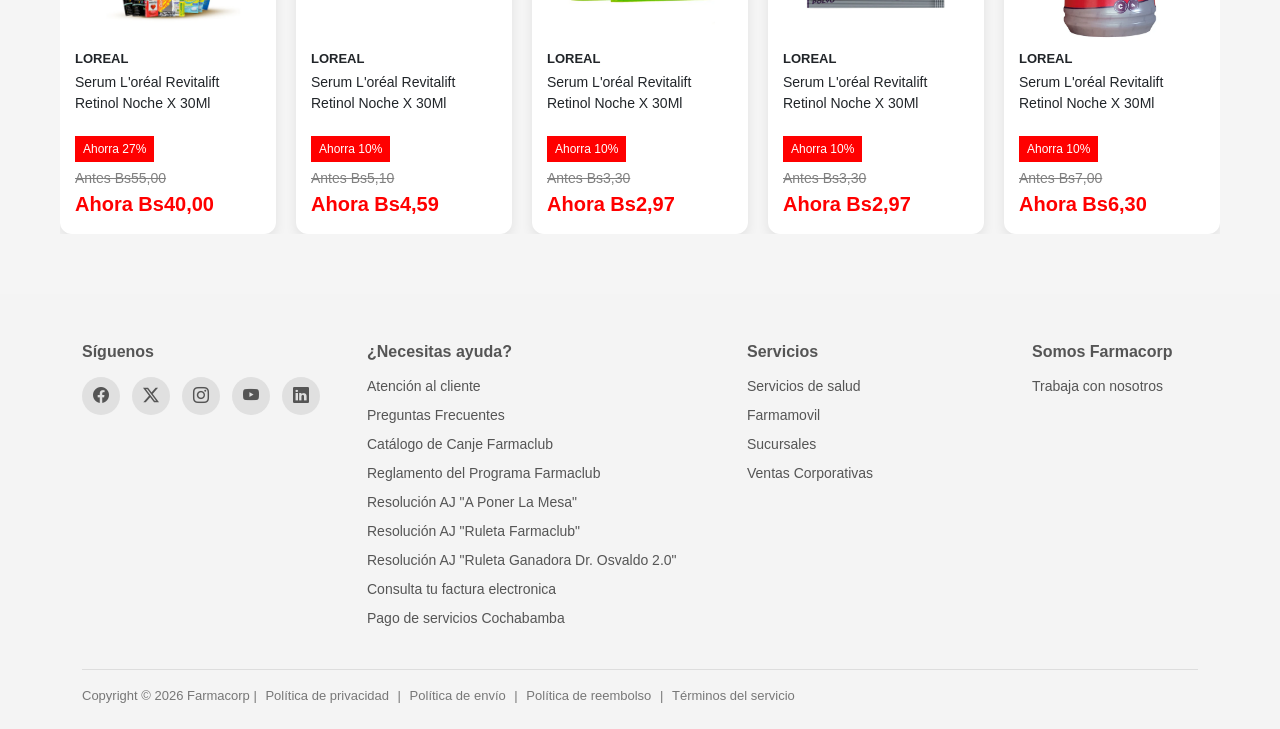
==== commit d4be48a1: "html" ====
--- a/index.html
+++ b/index.html
@@ -158,7 +158,7 @@
     <section class="productos">
 
         <!-- ====== CARRUSEL 1 ====== -->
-        <h2>Carnaval de oruro</h2>
+        <h2>Carnaval</h2>
 
         <div class="swiper productosSwiper1">
             <div class="swiper-wrapper">
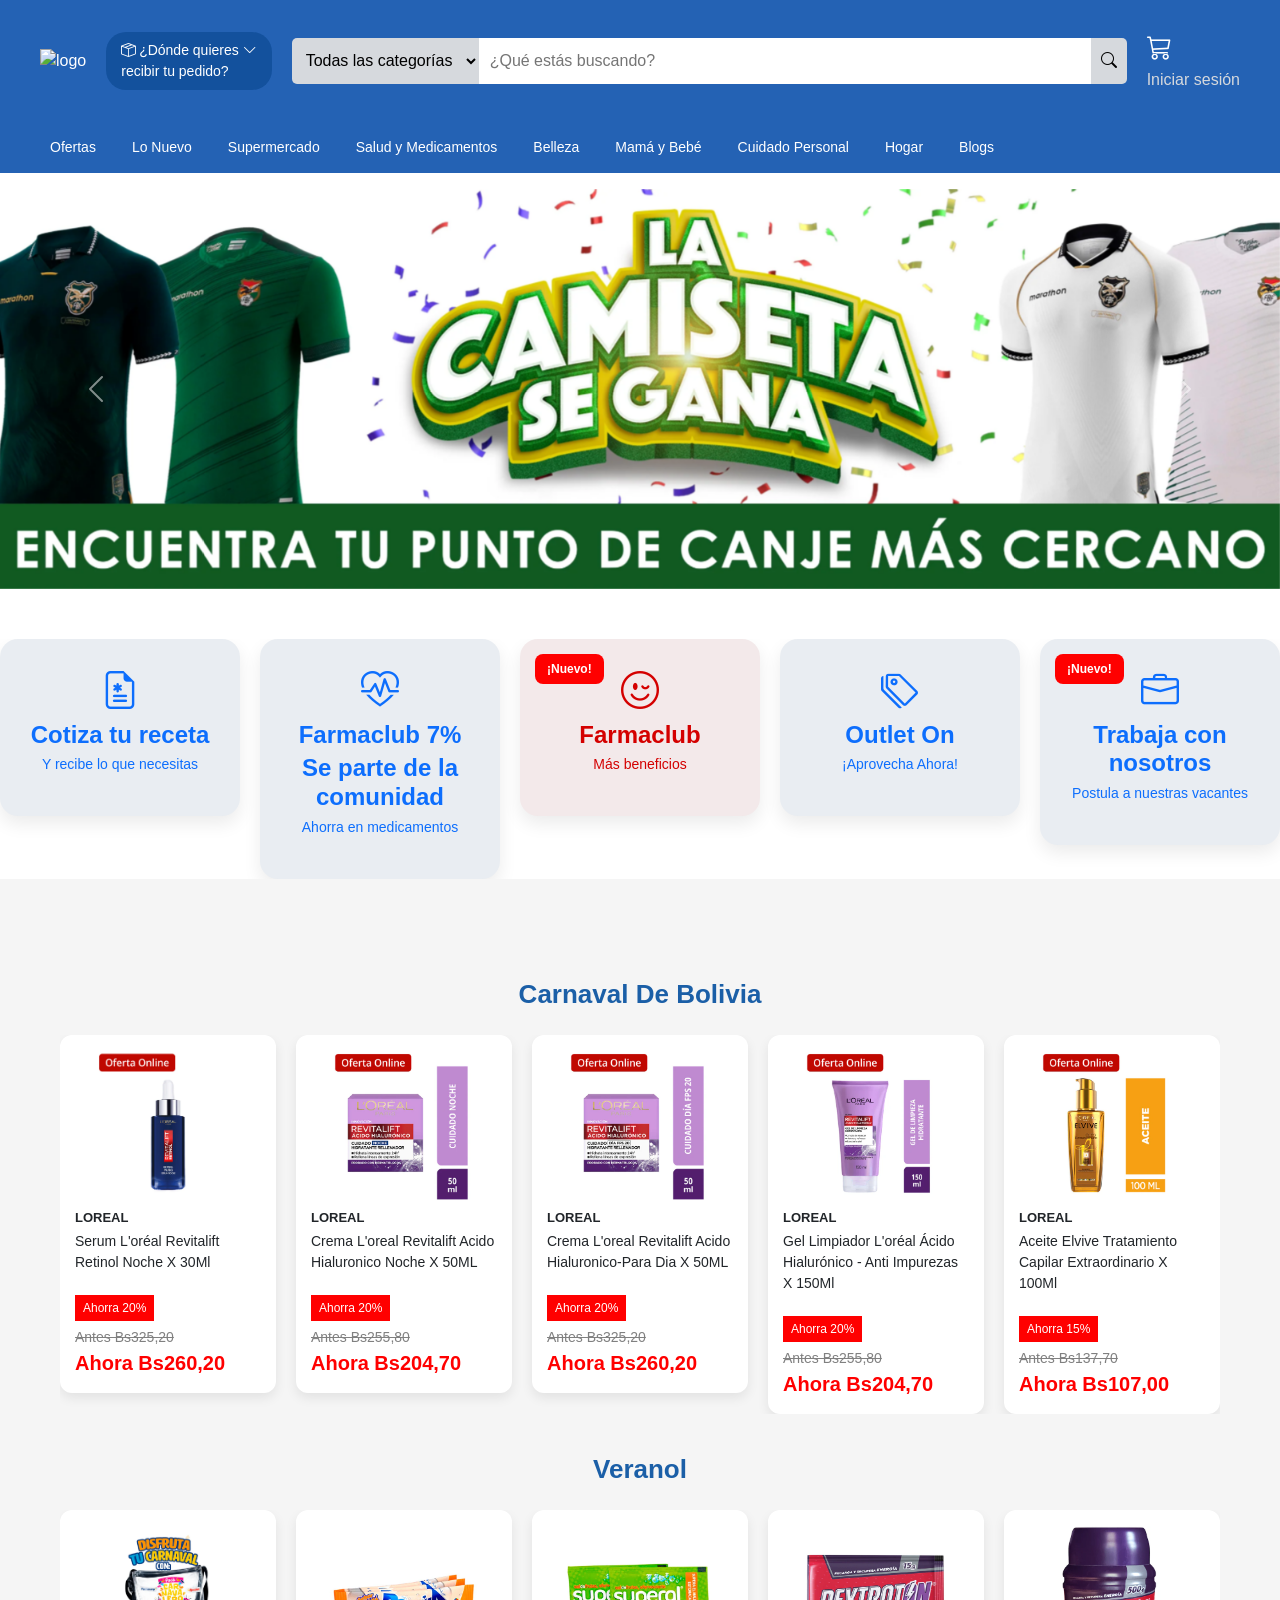
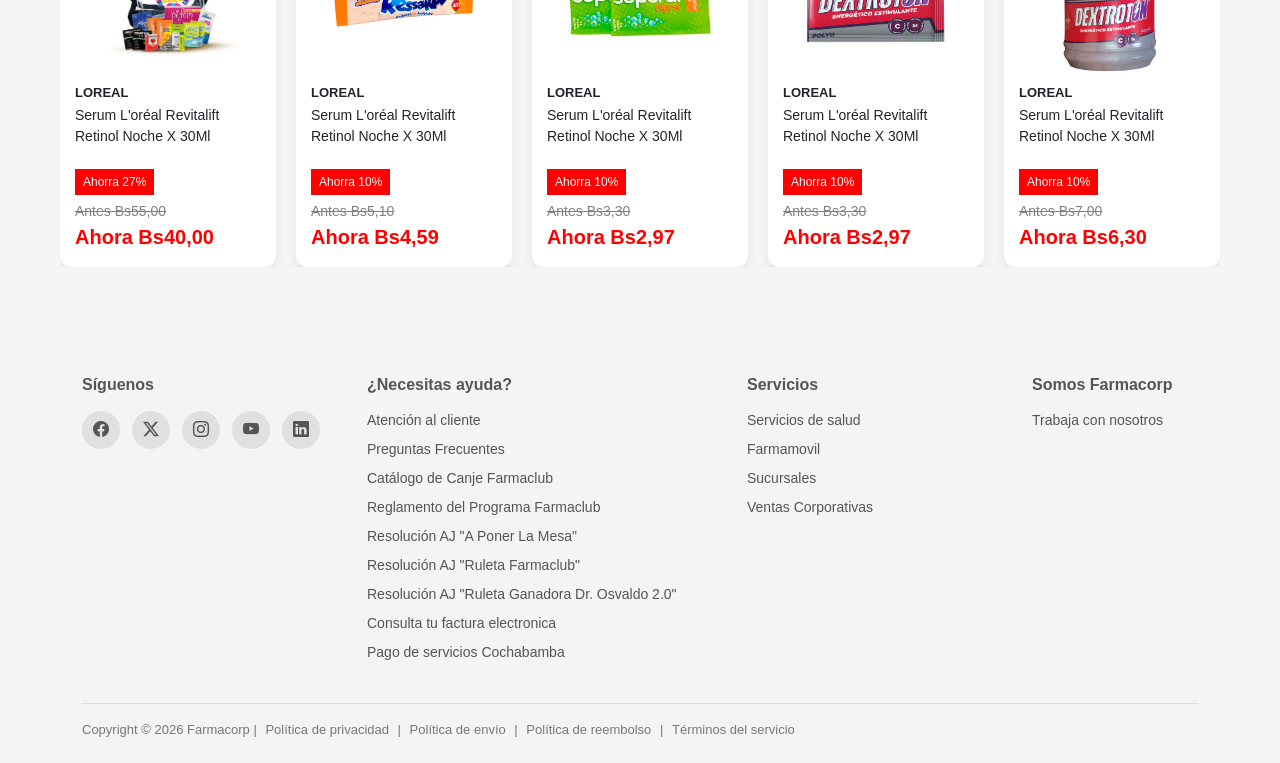
==== commit 8f5fc04e: "HIZO ESTE CAMBIO EN EL TITLE" ====
--- a/index.html
+++ b/index.html
@@ -3,7 +3,7 @@
 
 <head>
     <meta charset="UTF-8">
-    <title>Farmacorp - Header</title>
+    <title>CAUSAMOS EL ERROR </title>
 
     <!-- CSS PROPIO -->
     <link rel="stylesheet" href="style.css">
@@ -108,6 +108,7 @@
             <div class="swiper-slide card-item">
                 <i class="bi bi-heart-pulse"></i>
                 <h4>Farmaclub 7%</h4>
+                <h4>Se parte de la comunidad</h4>
                 <p>Ahorra en medicamentos</p>
             </div>
 
@@ -158,7 +159,7 @@
     <section class="productos">
 
         <!-- ====== CARRUSEL 1 ====== -->
-        <h2>Carnaval</h2>
+        <h2>Carnaval De Bolivia</h2>
 
         <div class="swiper productosSwiper1">
             <div class="swiper-wrapper">
